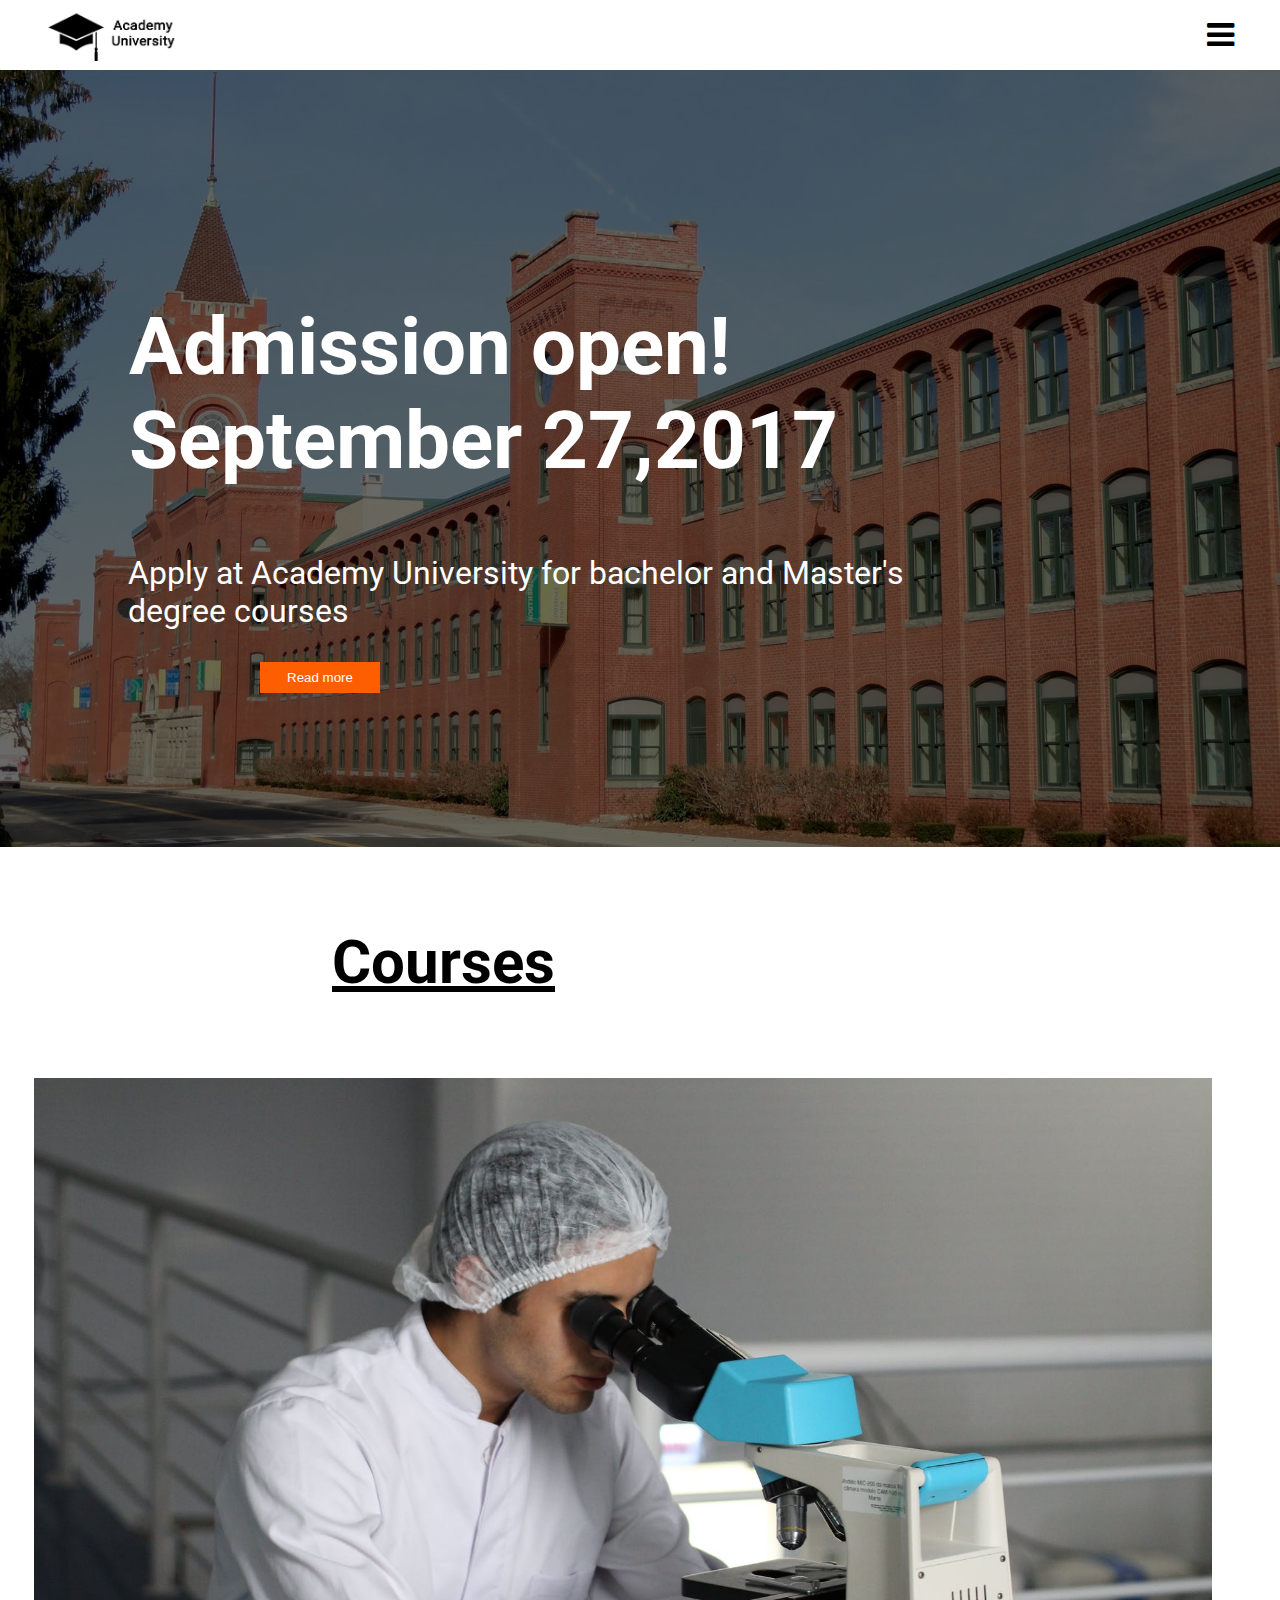
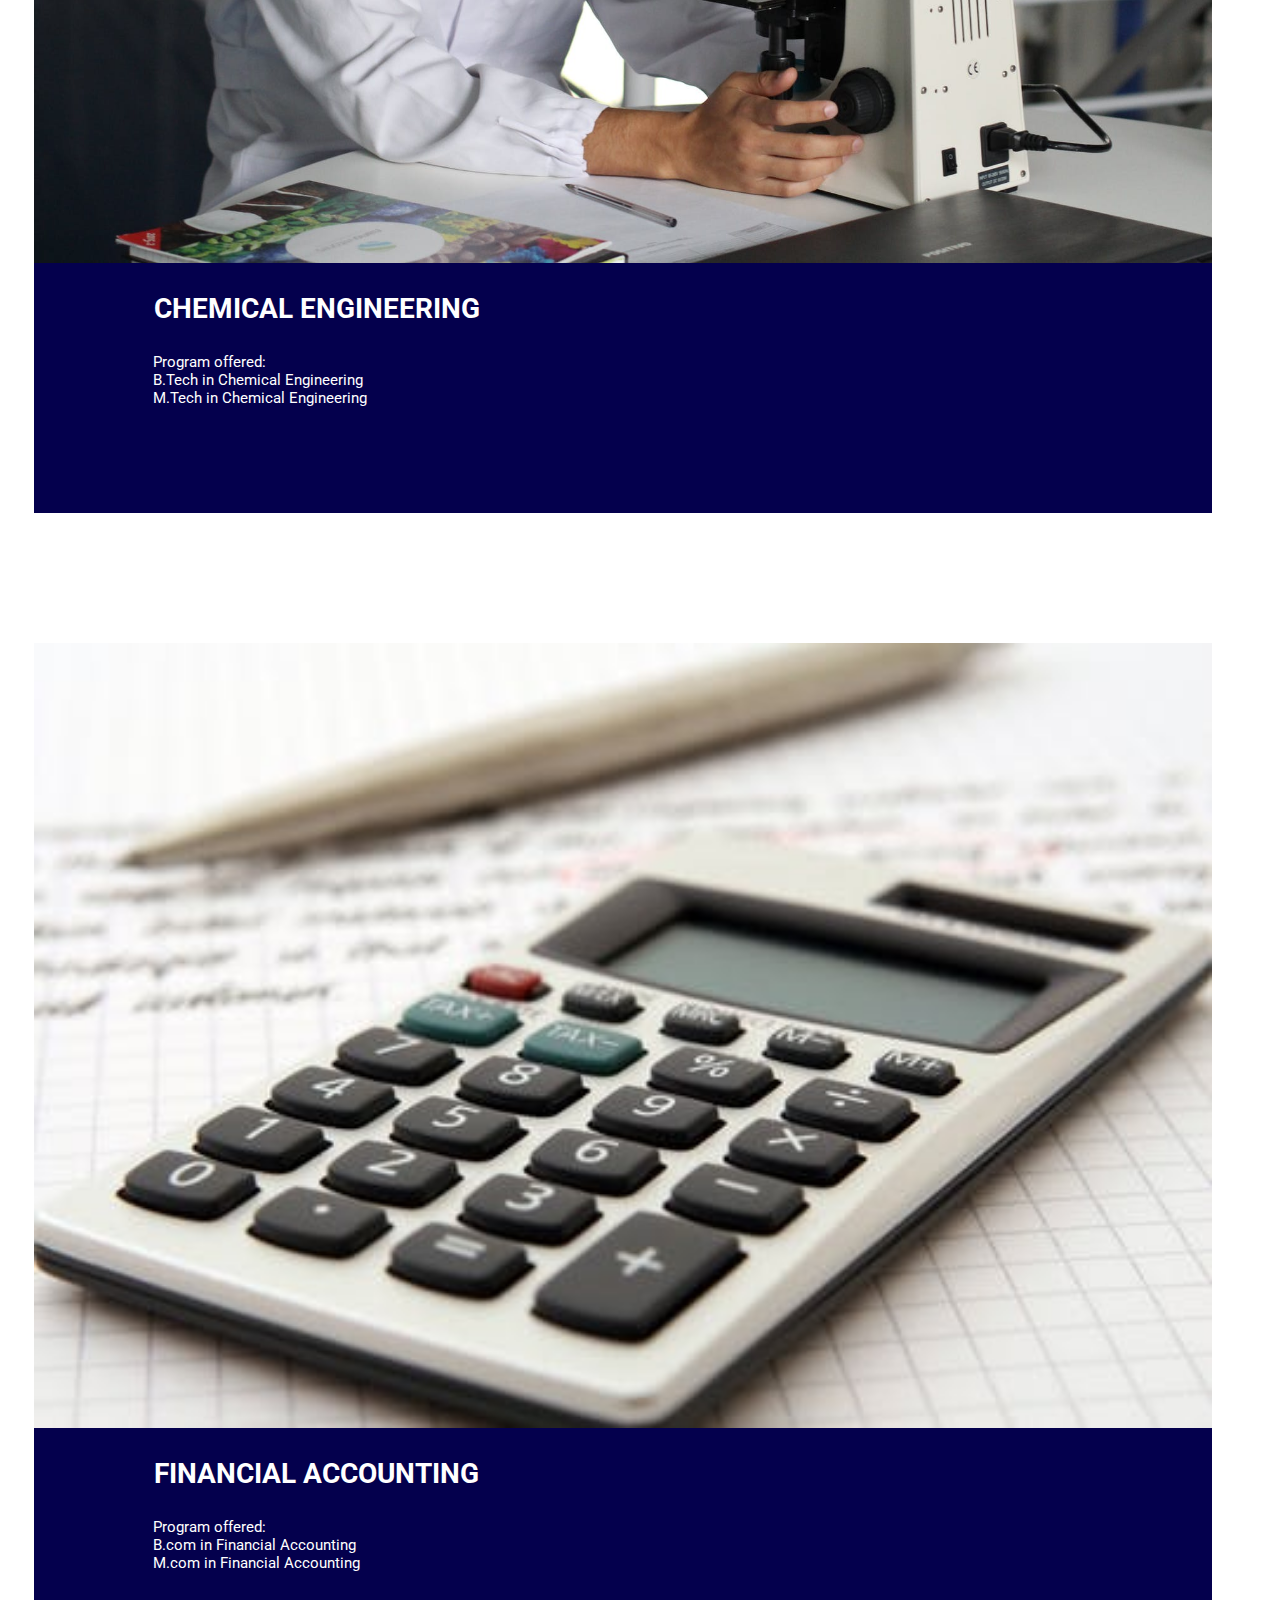
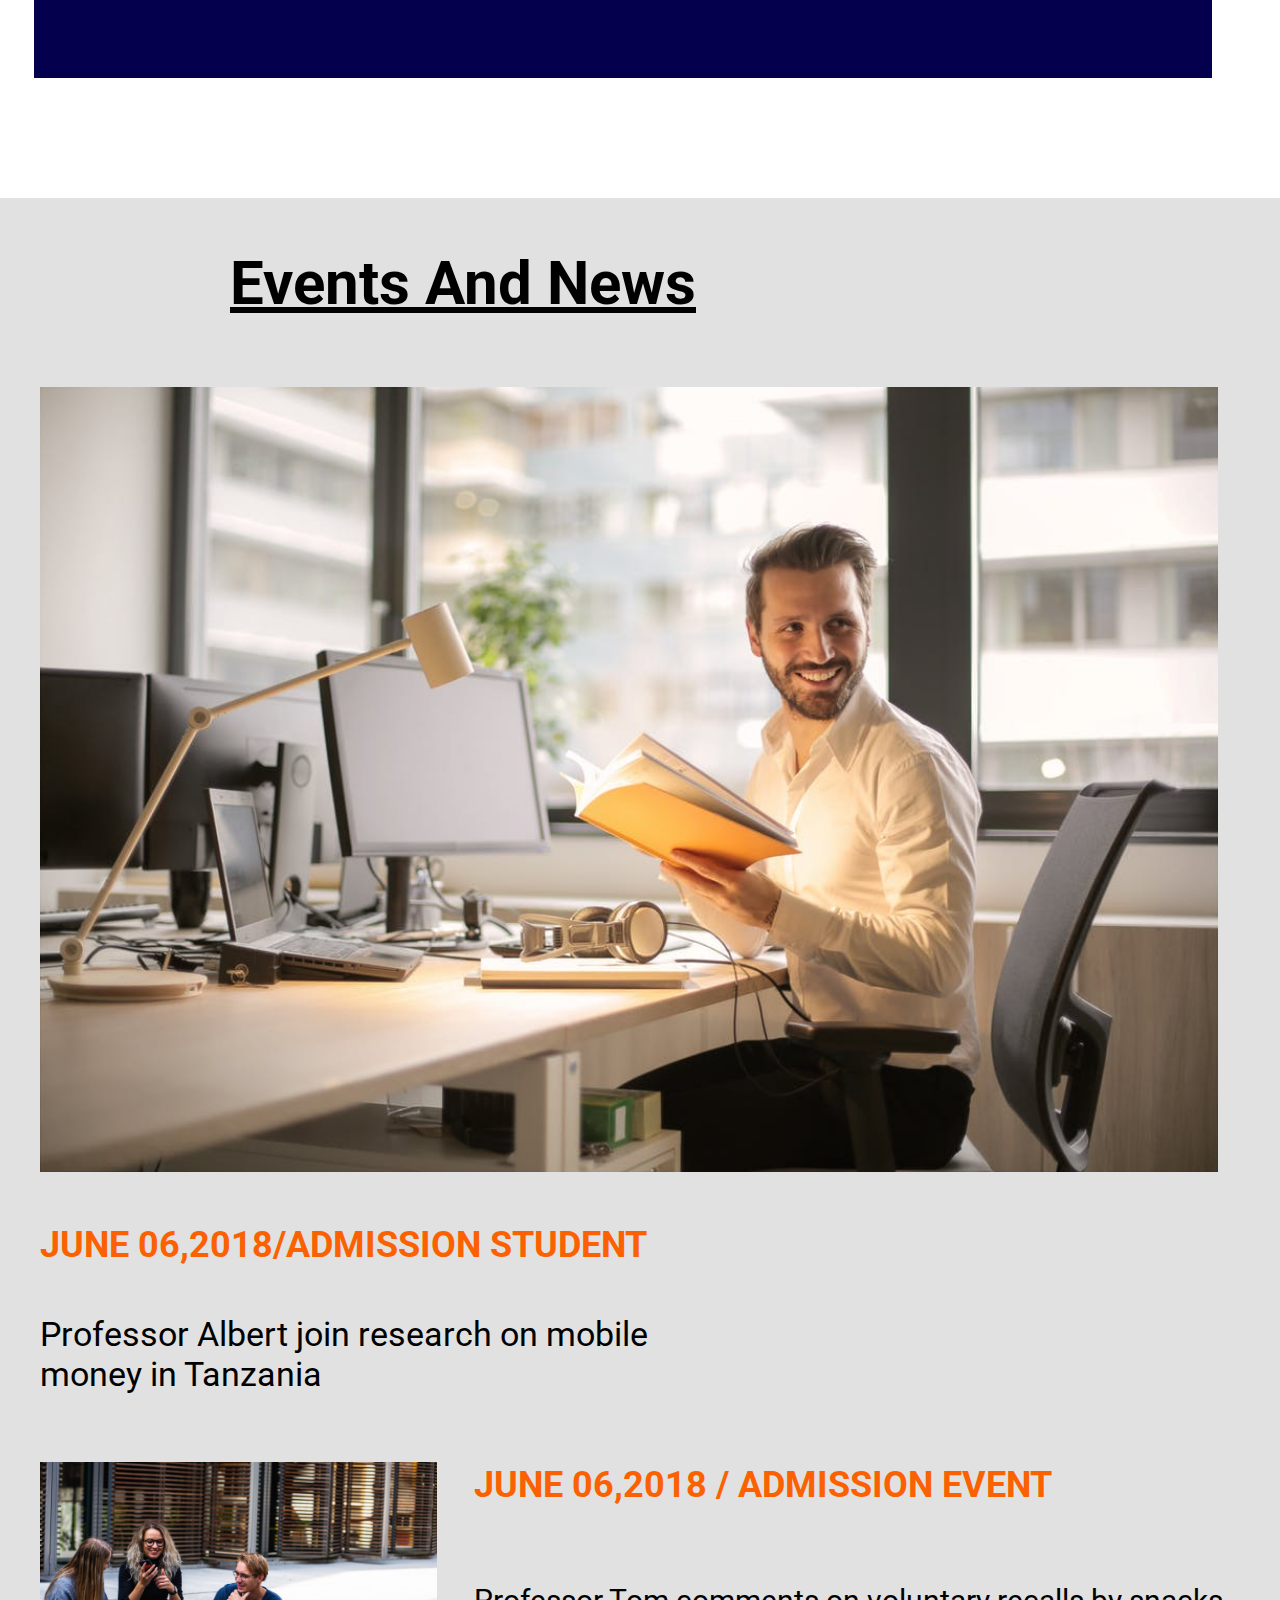
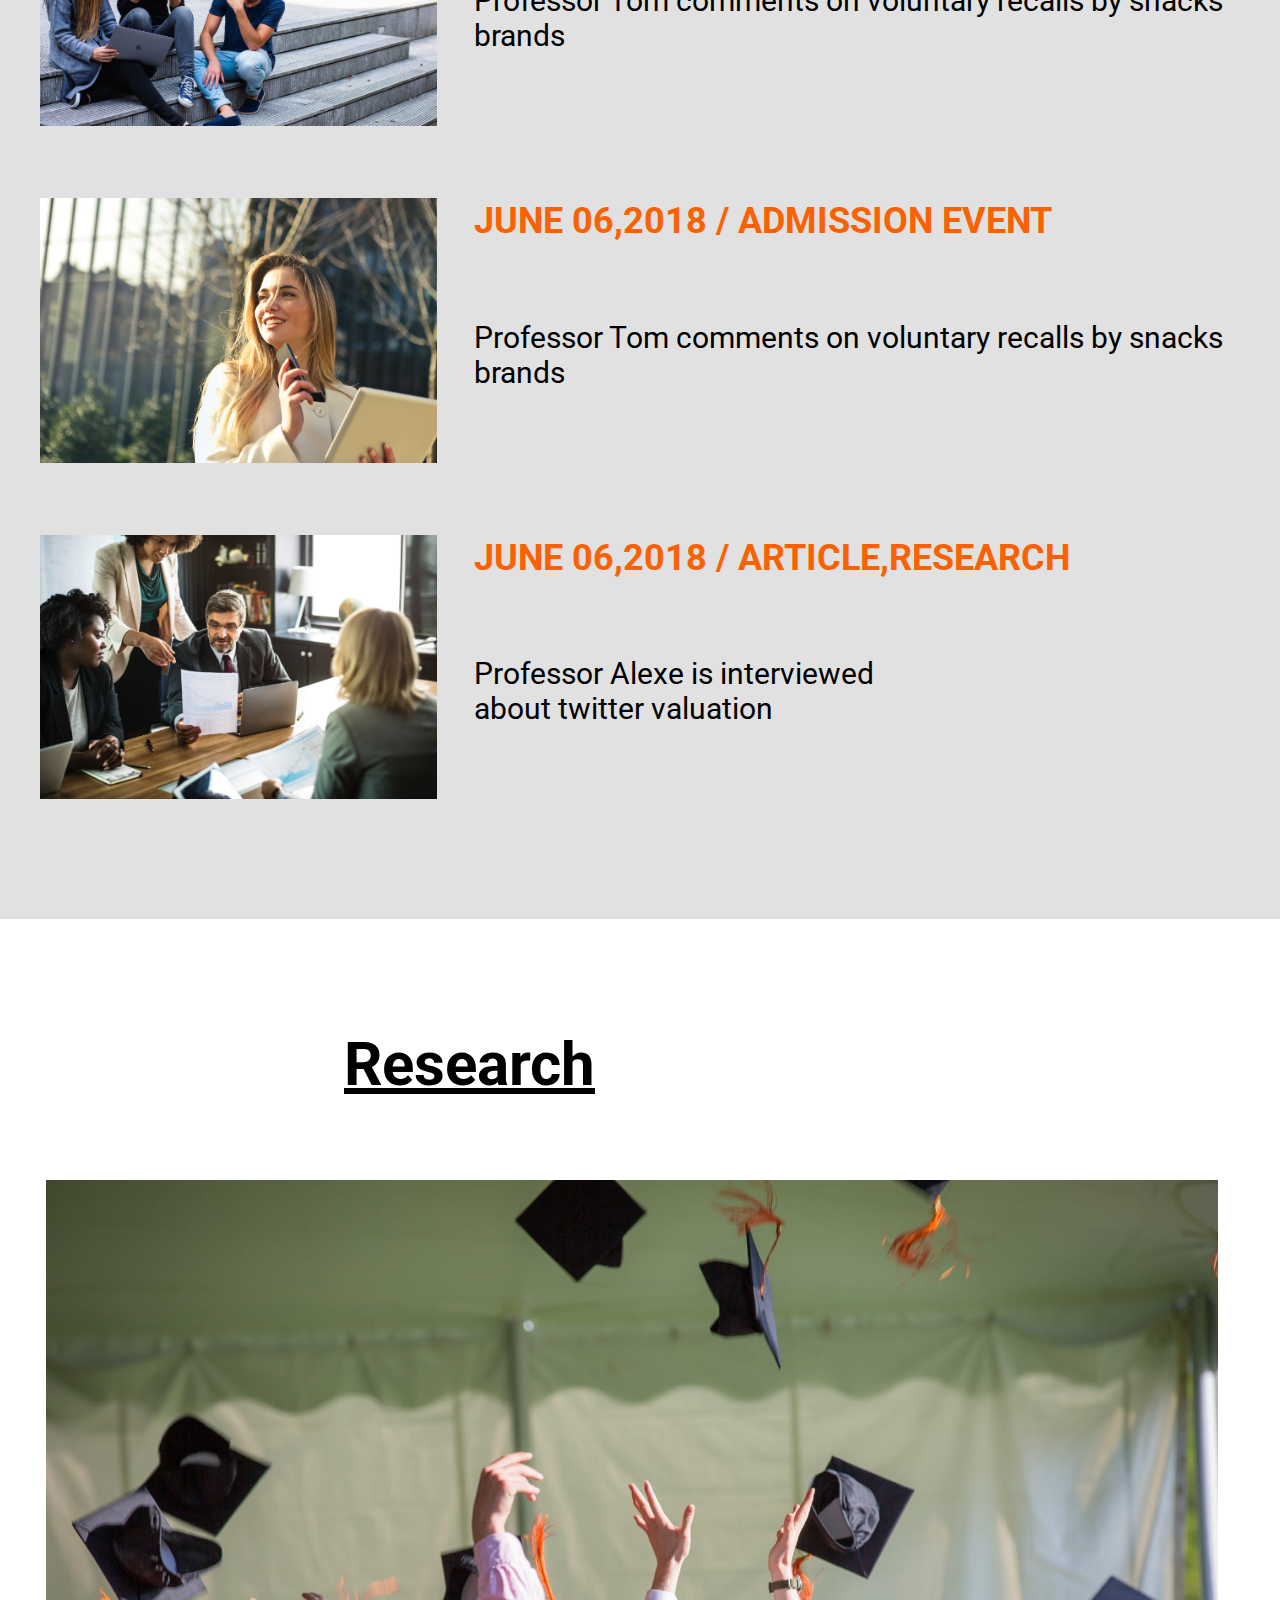
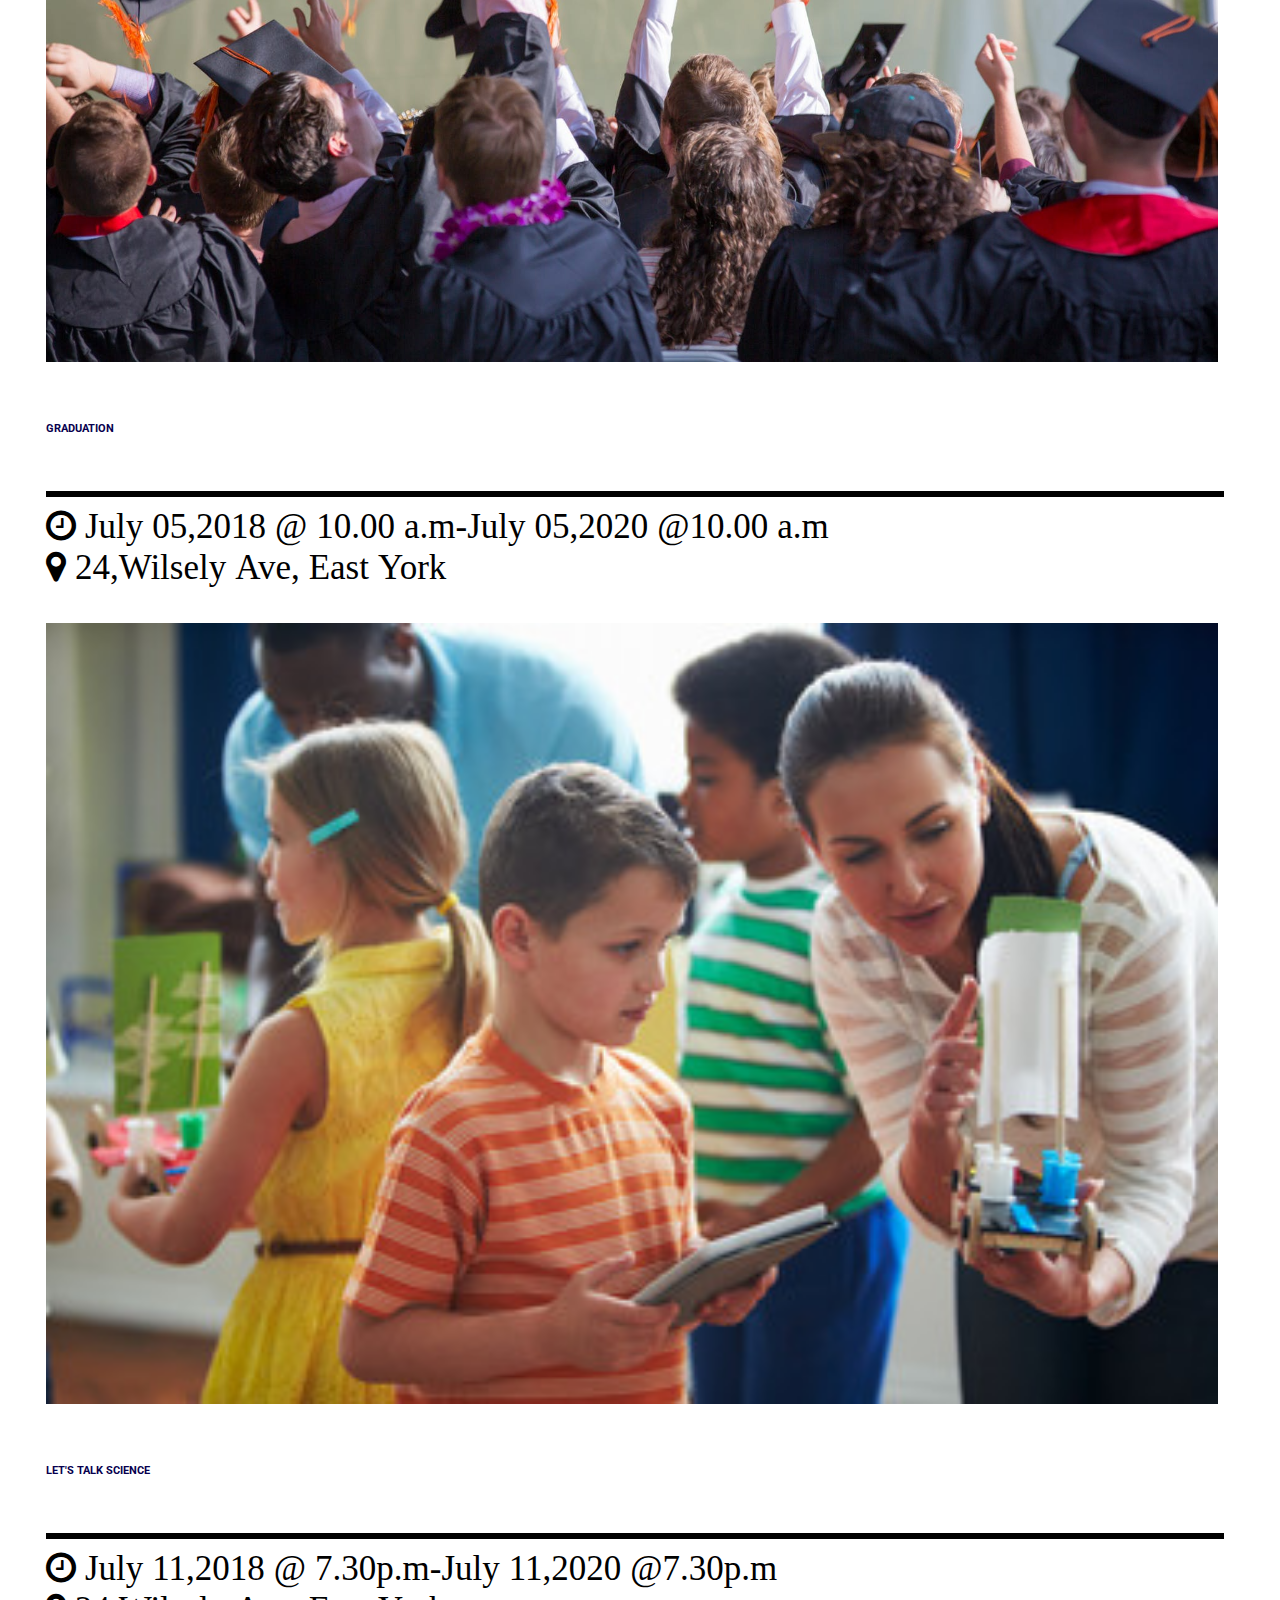
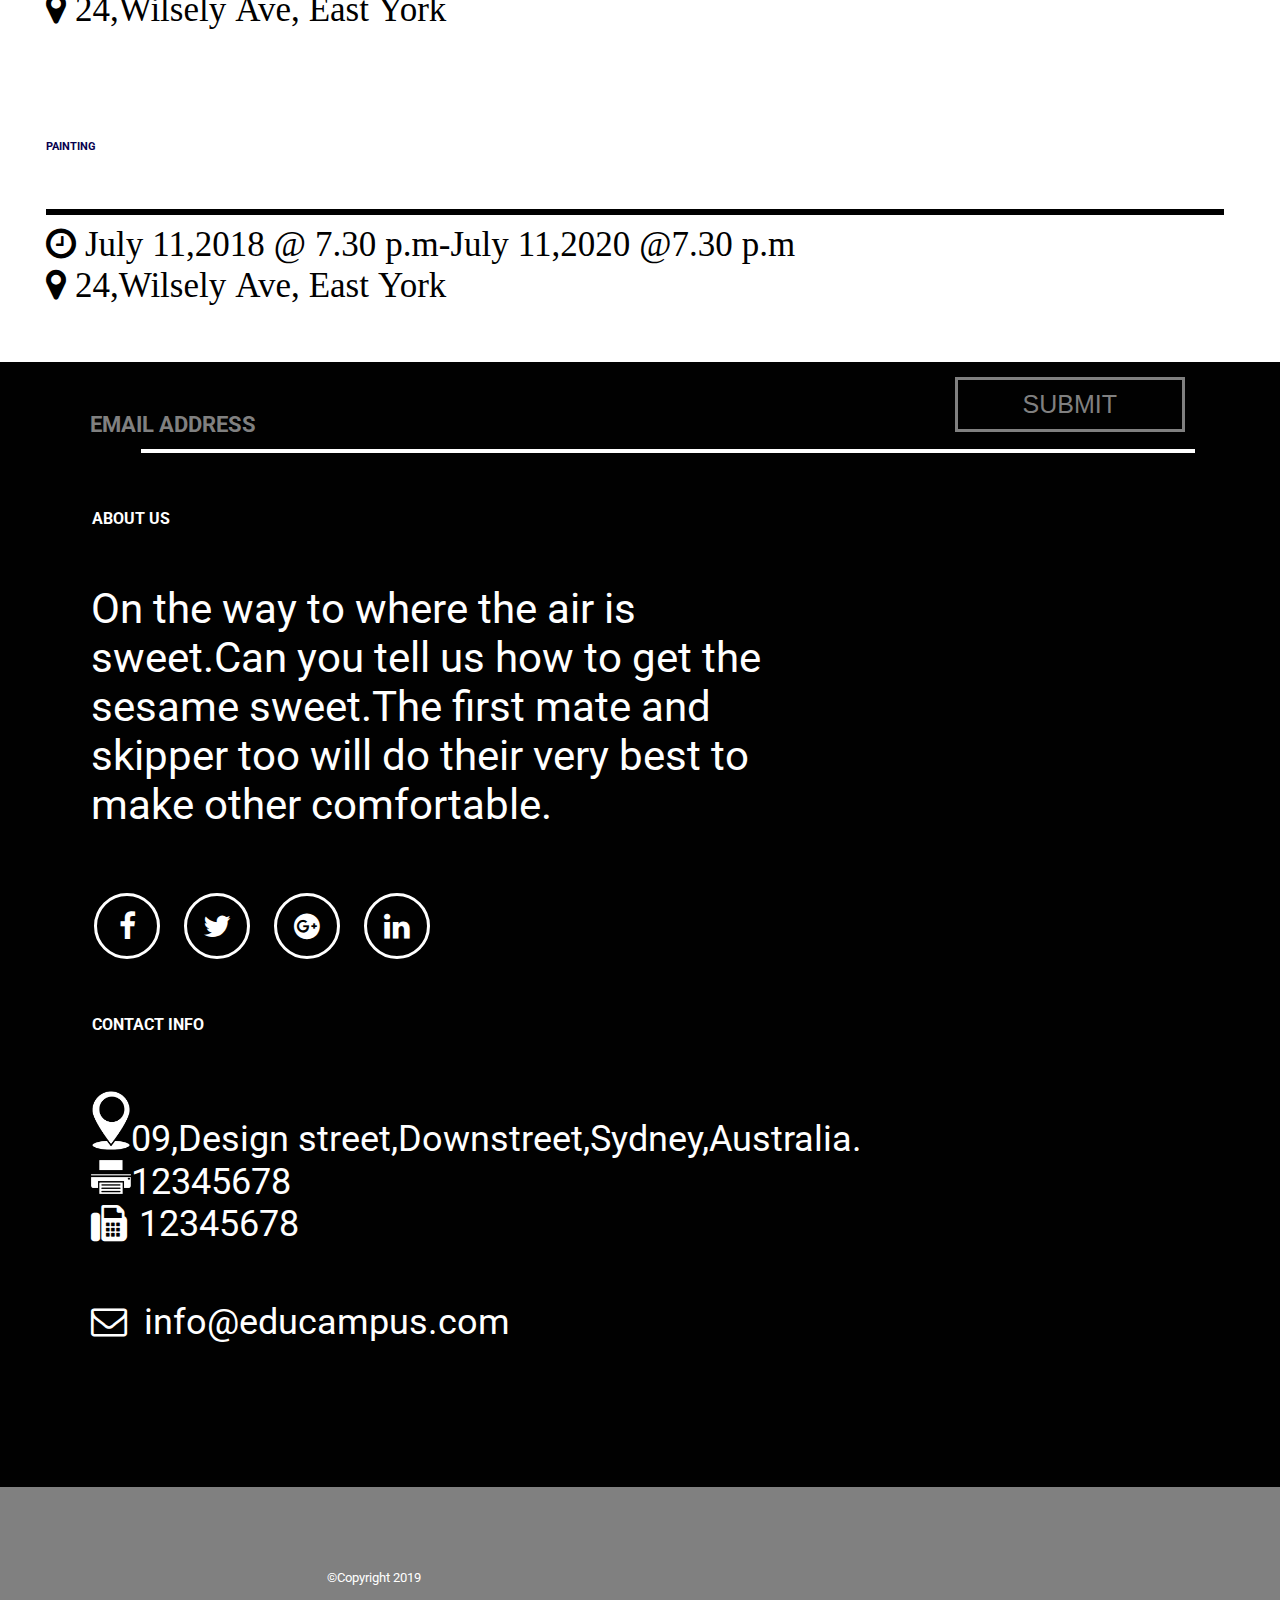
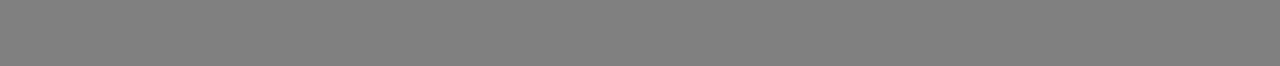
==== Intex.html @ 0e4dba7c "adding fresh project files" ====
<!doctype html>
<html lang="en">
<head>
  <meta charset="utf-8">
  <title>Document</title>
  <link rel="stylesheet" href="css/style.css">
  <link rel="stylesheet" href="https://cdnjs.cloudflare.com/ajax/libs/font-awesome/4.7.0/css/font-awesome.min.css">
  <link href="https://fonts.googleapis.com/css?family=Roboto&display=swap" rel="stylesheet">
</head>
<body>
  <header>
    <div class="container">
      <a href="#" class="logo">
        <img src="logo.jpg" class="image_one">
      </a>
      <button><i class="fa fa-navicon"></i></button>
    </div>
  </header>
  <div class="main-visual">
    <div class="container">
      <h2>Admission open!<br>September 27,2017</h2>
      <p class="para_one">Apply at Academy University for bachelor
        and Master's degree courses</p>
      <a href="#"><button class="button_one">Read more</button></a>
    </div>
  </div>
  <div class="div_courses">
    <h1 class="h1_two"><u>Courses</u></h1>
    <section class="section_one">
      <fig><img src="chemical pic.jpeg" alt="" width="100%"></fig>
      <h3>CHEMICAL ENGINEERING</h3>
      <p class="para_two">Program offered:<br>
        B.Tech in Chemical Engineering<br>
        M.Tech in Chemical Engineering
      </p>
    </section>
    <section class="section_two">
      <fig><img src="financial pic.jpeg" alt="" width="100%"></fig>
      <h3>FINANCIAL ACCOUNTING</h3>
      <p class="para_two">Program offered:<br>
        B.com in Financial Accounting<br>
        M.com in Financial Accounting
      </p>
    </section>
  </div>
  <div class="event and news_wrap">
    <h1 class="h1_three"><U>Events And News</U></h1>
    <ul>
      <li>
      <fig class="fig_one"><img src="event-1.jpeg"alt="" width="95%"></fig>
      <h4>JUNE 06,2018/ADMISSION STUDENT</h4>
      <p class="para_three">Professor Albert join research on mobile<br>
      money in Tanzania</p>
      </li>
      <li>
        <fig><img src="event-2.jpeg"alt="" width="32%"></fig>
        <h5>JUNE 06,2018 / ADMISSION EVENT</h5>
        <p class="para_four">Professor Tom comments on
        voluntary recalls by snacks brands</p>
      </li>
      <li>
        <fig><img src="event-3.jpeg"alt="" width="32%"></fig>
        <h5>JUNE 06,2018 / ADMISSION EVENT</h5>
        <p class="para_four">Professor Tom comments on
        voluntary recalls by snacks brands</p>
      </li>
      <li>
        <fig><img src="event-4.jpeg"alt=""width="32%"></fig>
        <h5>JUNE 06,2018 / ARTICLE,RESEARCH</h5>
        <p class="para_four">Professor Alexe is interviewed<br>
        about twitter valuation</p>
      </li>
    </ul>
  </div>
  <div class="research_wrap">
    <h1 class="h1_two"><u> Research </u></h1>
    <section>
      <fig><img src="res-pic1.jpeg"alt="" width="95%"></fig>
      <h6>GRADUATION</h6>
      <hr>
      <p><i class="fa fa-clock-o" aria-hidden="true">
        July 05,2018 @ 10.00 a.m-July 05,2020
        @10.00 a.m</i><br>
        <i class="fa fa-map-marker" aria-hidden="true">  24,Wilsely Ave, East York</i></p>
    </section>
    <section>
      <fig><img src="res-pic2.jpg"alt="" width="95%"></fig>
      <h6>LET'S TALK SCIENCE</h6>
      <hr>
      <p><i class="fa fa-clock-o" aria-hidden="true">
         July 11,2018 @ 7.30p.m-July 11,2020 @7.30p.m</i><br>
        <i class="fa fa-map-marker" aria-hidden="true">  24,Wilsely Ave, East York</i></p>
    </section>
    <section>
      <fig><img src="res-pic3.jpg."alt="" width="95%"></fig>
      <h6>PAINTING</h6>
      <hr>
      <p><i class="fa fa-clock-o" aria-hidden="true">
      July 11,2018 @ 7.30 p.m-July 11,2020 @7.30 p.m</i><br>
       <i class="fa fa-map-marker" aria-hidden="true">   24,Wilsely Ave, East York</i></p>
    </section>
  </div>
  <div class="contact_wrap">
    <h6 class="h6_two">EMAIL ADDRESS</h6>
    <button class="button_last">SUBMIT</button>
    <hr class="hr_last">
    <h6 class="h6_last">ABOUT US</h6>
    <P CLASS="para_last">On the way to where the air
    is sweet.Can you tell us how
    to get the sesame sweet.The
    first mate and skipper too
    will do their very best to make
    other comfortable.</P>

    <ul class="social-icons">
      <li><a href="#"><i class="fa fa-facebook" aria-hidden="true"></i></a></li>
      <li><a href="#"><i class="fa fa-twitter" aria-hidden="true"></i></a></li>
      <li><a href="#"><i class="fa fa-google-plus-official" aria-hidden="true"></i></a></li>
      <li><a href="#"><i class="fa fa-linkedin" aria-hidden="true"></i></a></li>
    </ul>

    <h6 class="h6_last">CONTACT INFO</h6>
    <p class="para_last_one">
    <fig class="fig_one">
    <img src="icon.png"alt="" width=4% ></fig>09,Design street,Downstreet,Sydney,Australia.<br>
    <fig class="fig_one"><img src="fax.png"alt="" width=4% ></fig></i>12345678<br>
      <i class="fa fa-fax" aria-hidden="true"></i></i>12345678<br>
      <i class="fa fa-envelope-o" aria-hidden="true"></i>info@educampus.com
    </p>
  </div>
  <footer>
    <small>&copy;Copyright 2019</small>
  </footer>
</body>
</html>
---- css/style.css ----
/**************/
/* common */
/**************/
body {
  margin:0;
  font-family: 'Roboto', sans-serif;
}
.container {
  max-width:1200px;
  padding:0 20px;
  /* background:yellow; */
  margin:0 auto;
}



/**************/
/* header */
/**************/
header {
  /* background: lightgrey; */
}
header .container {
  display:flex;
  justify-content: space-between;
  align-items: center;
  height:70px;;
}
header .logo img {
  width: 150px;
}

button {
    background-color: white;
    border: none;
}

i.fa.fa-navicon {
    font-size: 32px;
}

/**************/
/* main-visual */
/**************/
.main-visual {
    background-image: url(../main-pic-1.jpeg);
    padding: 100px 0;
    color: white;
    text-align: center;
    background-position: center;
    background-color: #00000096;
    background-blend-mode: overlay;
    background-size: cover;
}
h2 {
    margin-left: 89px;
    text-align: left;
    font-size: 80px;
    margin-top: 130px;
}


.para_one {
    text-align: left;
    margin-left: 88px;
    font-size: 32px;
    width: 66%;
}



button.button_one {
    background: #fd5e00;
    border: none;
    color: white;
    height: 31px;
    width: 120px;
    margin-right: 640px;
    margin-bottom: 54px;
}
/**************/
/* Courses */
/**************/

.div_courses {
    width: 92%;
    margin-left: 34px;
}

section.section_one {
    color: white;
    background-color: #04004d;
}

h3 { margin-left: 120px;
    font-size: 28px;
    margin-top: 25px;
}

p.para_two {
    font-size:  15px;
    margin-left: 119px;
    padding-bottom: 106px;
}

h1.h1_two {
  margin-left: 298px;
  margin-top: 80px;
  margin-bottom: 80px;
  font-size: 60px;
}

section.section_two {
    color: white;
    background-color: #04004d;
    margin-top: 130px;
}
/**************/
/* events and news */
/**************/

.event.and.news_wrap {
    background-color: #e1e1e1;
    margin-top: 120px;
    padding-bottom: 100px;
}


h1.h1_three {
    font-size: 60px;
    margin-left: 230px;
    padding-top: 50px;
}

li {
    list-style: none;
    margin-top: 68px
}

h4 {
    color: #fb6100;
    font-size: 36px;
    width: 65%;
}


p.para_three {
    font-size: 34px;
    width: 65%;
}

h5 {
    color: #fb6100;
    float: right;
    font-size: 36px;
    width: 65%;
    margin-top: 2px;
}

p.para_four {
    font-size:  30px;
    width: 65%;
    float: right;
    margin-top: -147px;
    text-align: left;
}

/**************/
/* research*/
/**************/
.research_wrap {
    margin-top:110px;
    margin-left: 46px;
}

h6 {
    color: #07004e;
    margin-bottom: 56px;
    margin-top: 56px;
}

hr {
    width: 95%;
    margin-right: 65px;
    border: 3px solid black;
}

p {
    font-size: 35px;
    margin-top: 9px;
}

/**************/
/* contact*/
/**************/

.contact_wrap {
    background-color: #010101;
    color: white;
    padding-bottom: 108px;
}

h6.h6_two {
    color: grey;
    margin-left: 90px;
    padding-top: 50px;
    margin-bottom: 12px;
    font-size: 22px;

}

button.button_last {
    float: right;
    margin-top: -72px;
    margin-right: 95px;
    font-size: 25px;
    width: 18%;
    padding: 10px;
    background-color: #010101;
    border: 3px solid grey;
    color: grey;
    margin-bottom: 12px;
}

hr.hr_last {
    border: 2px solid white;
    width: 82%;
    margin-right: 85px;

}

h6.h6_last {
    color: white;
    margin-left: 92px;
    font-size: 16px;
}

p.para_last {
    width: 58%;
    font-size: 42px;
    text-align: start;
    margin-left: 91px;
  }

p.para_last_one {
    width: 79%;
    font-size: 36px;
    text-align: start;
    margin-left: 91px;
}

.fig.fig_one {
    margin-right: 17px;
}

.fig.fig_one  {
    margin-right: 17px;
    margin-bottom: 60px;
}


i.fa.fa-fax {
    margin-right: 12px;
    margin-bottom: 60px;
}

i.fa.fa-envelope-o {
    margin-right: 17px;
}
.social-icons {
  padding: 0;
  margin: 0;
}
.social-icons li {
  display: inline-block;
  margin-right: 20px;
  margin-top: 22px
}
.social-icons li a {
  color: white;
  width: 60px;
  height: 60px;
  border-radius: 50%;
  border: 3px solid white;
  display: flex;
  align-items: center;
  justify-content: center;
  font-size: 13px;
  text-decoration: none;
}

ul.social-icons {
    margin-left: 94px;
}

i.fa.fa-facebook {
    font-size: 30px
}

i.fa.fa-twitter {
    font-size: 30px;
}

i.fa.fa-google-plus-official {
    font-size: 30px;
}

i.fa.fa-linkedin {
    font-size: 30px;
}

/**************/
/* footer*/
/**************/
footer {
    background-color: grey;
    padding: 80px;
}

small {
    color: white;
    margin-left: 247px;
}
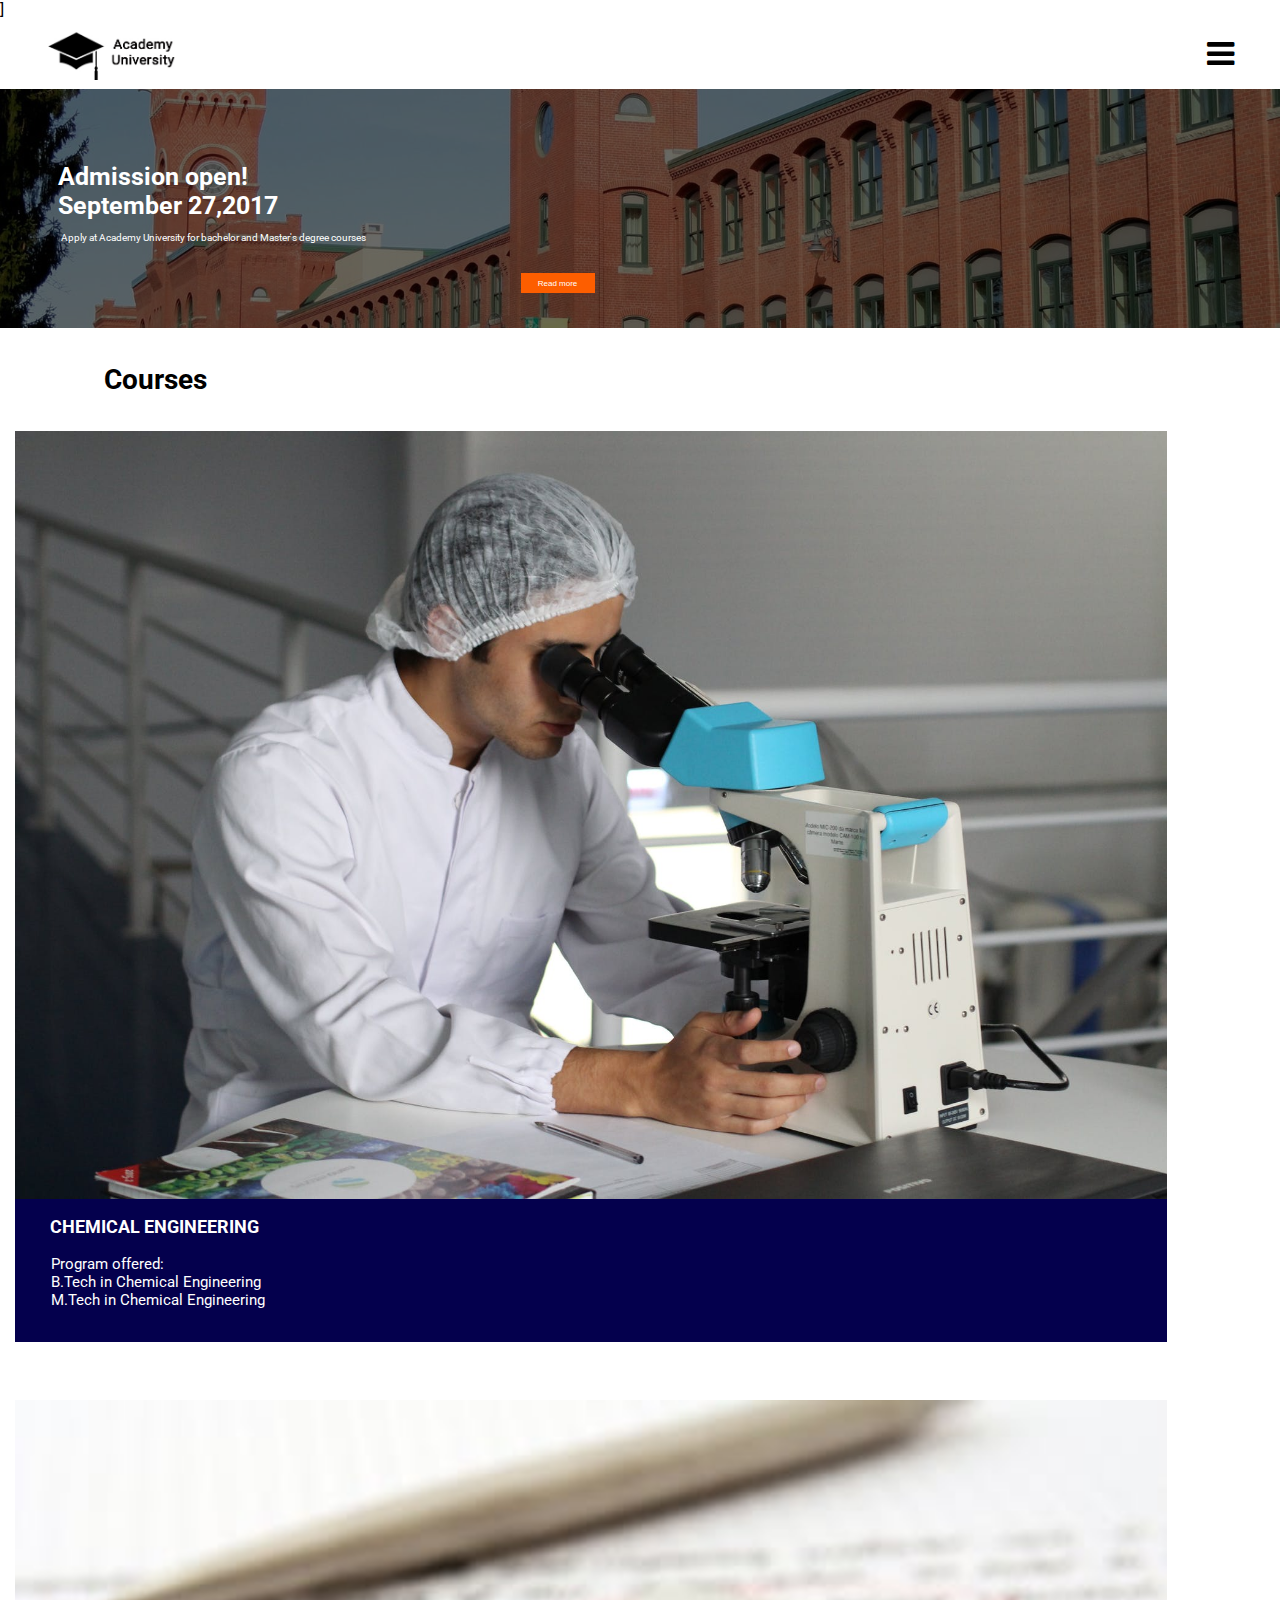
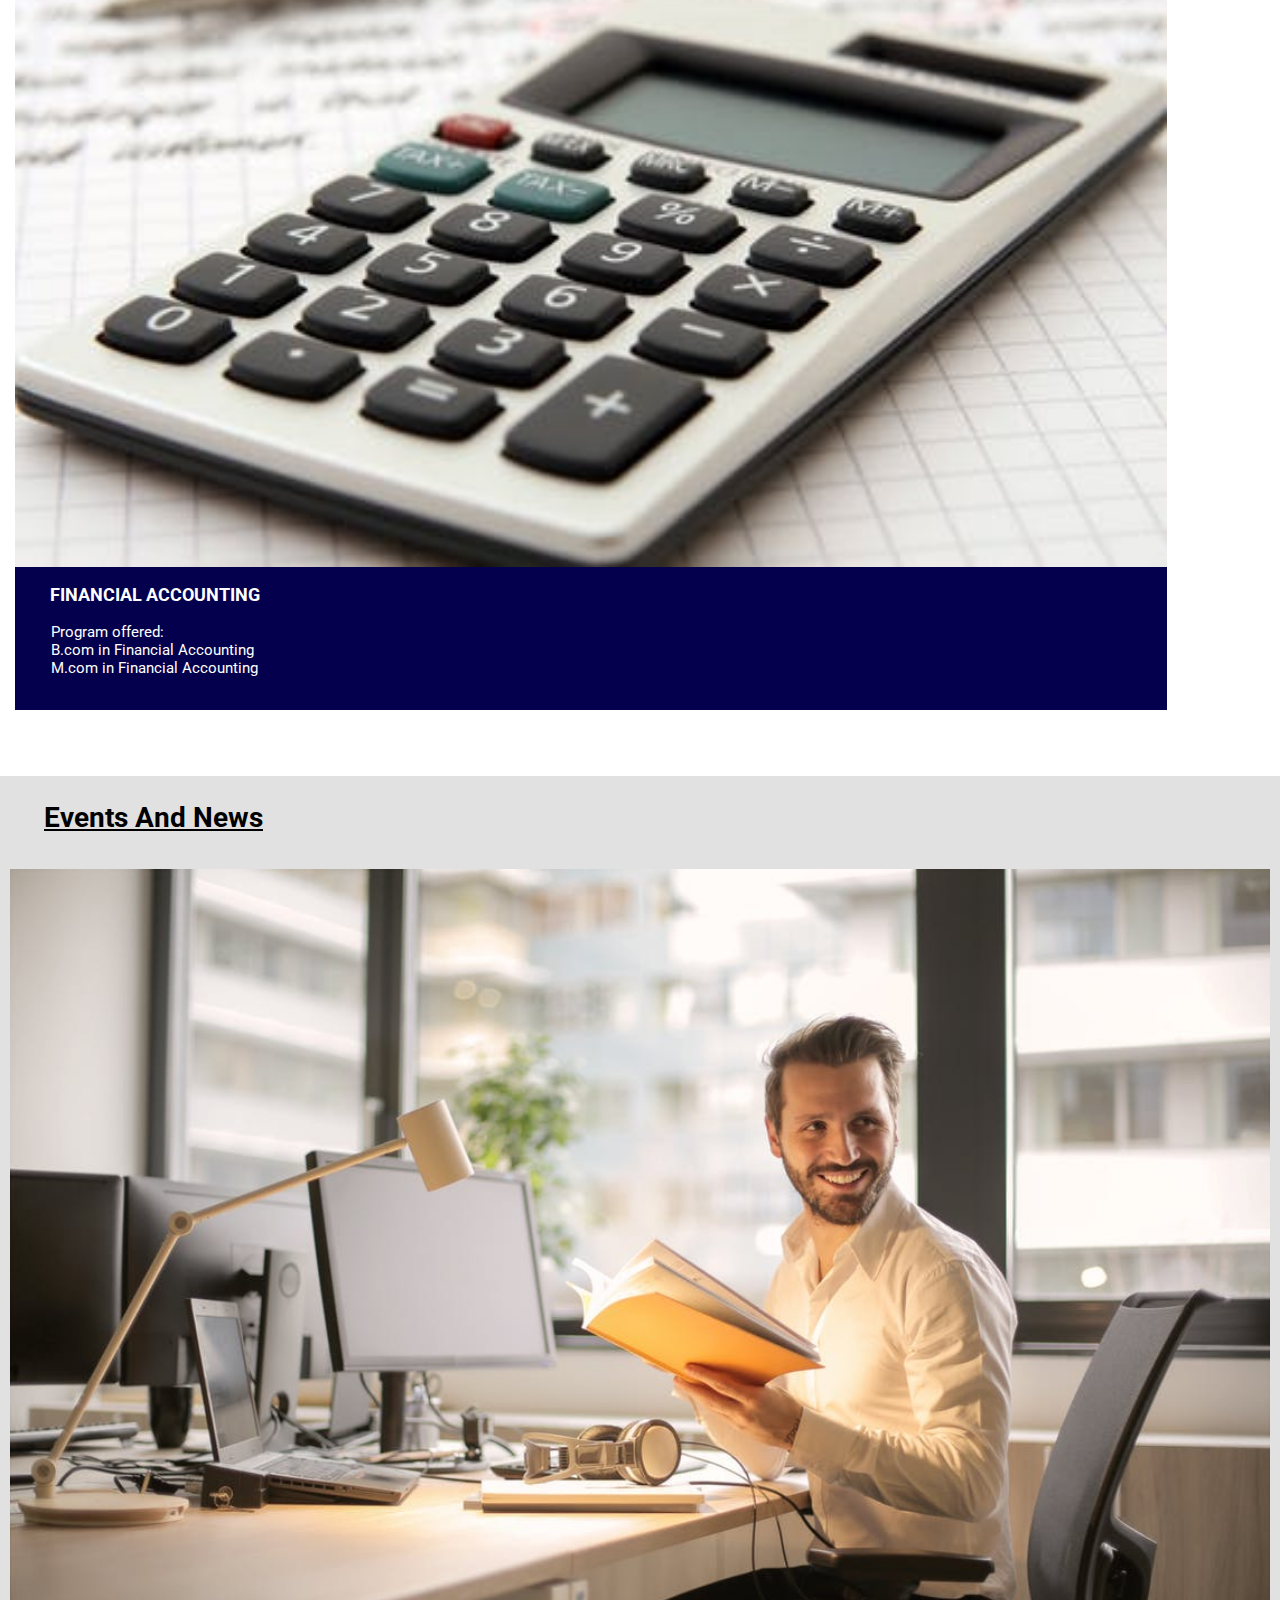
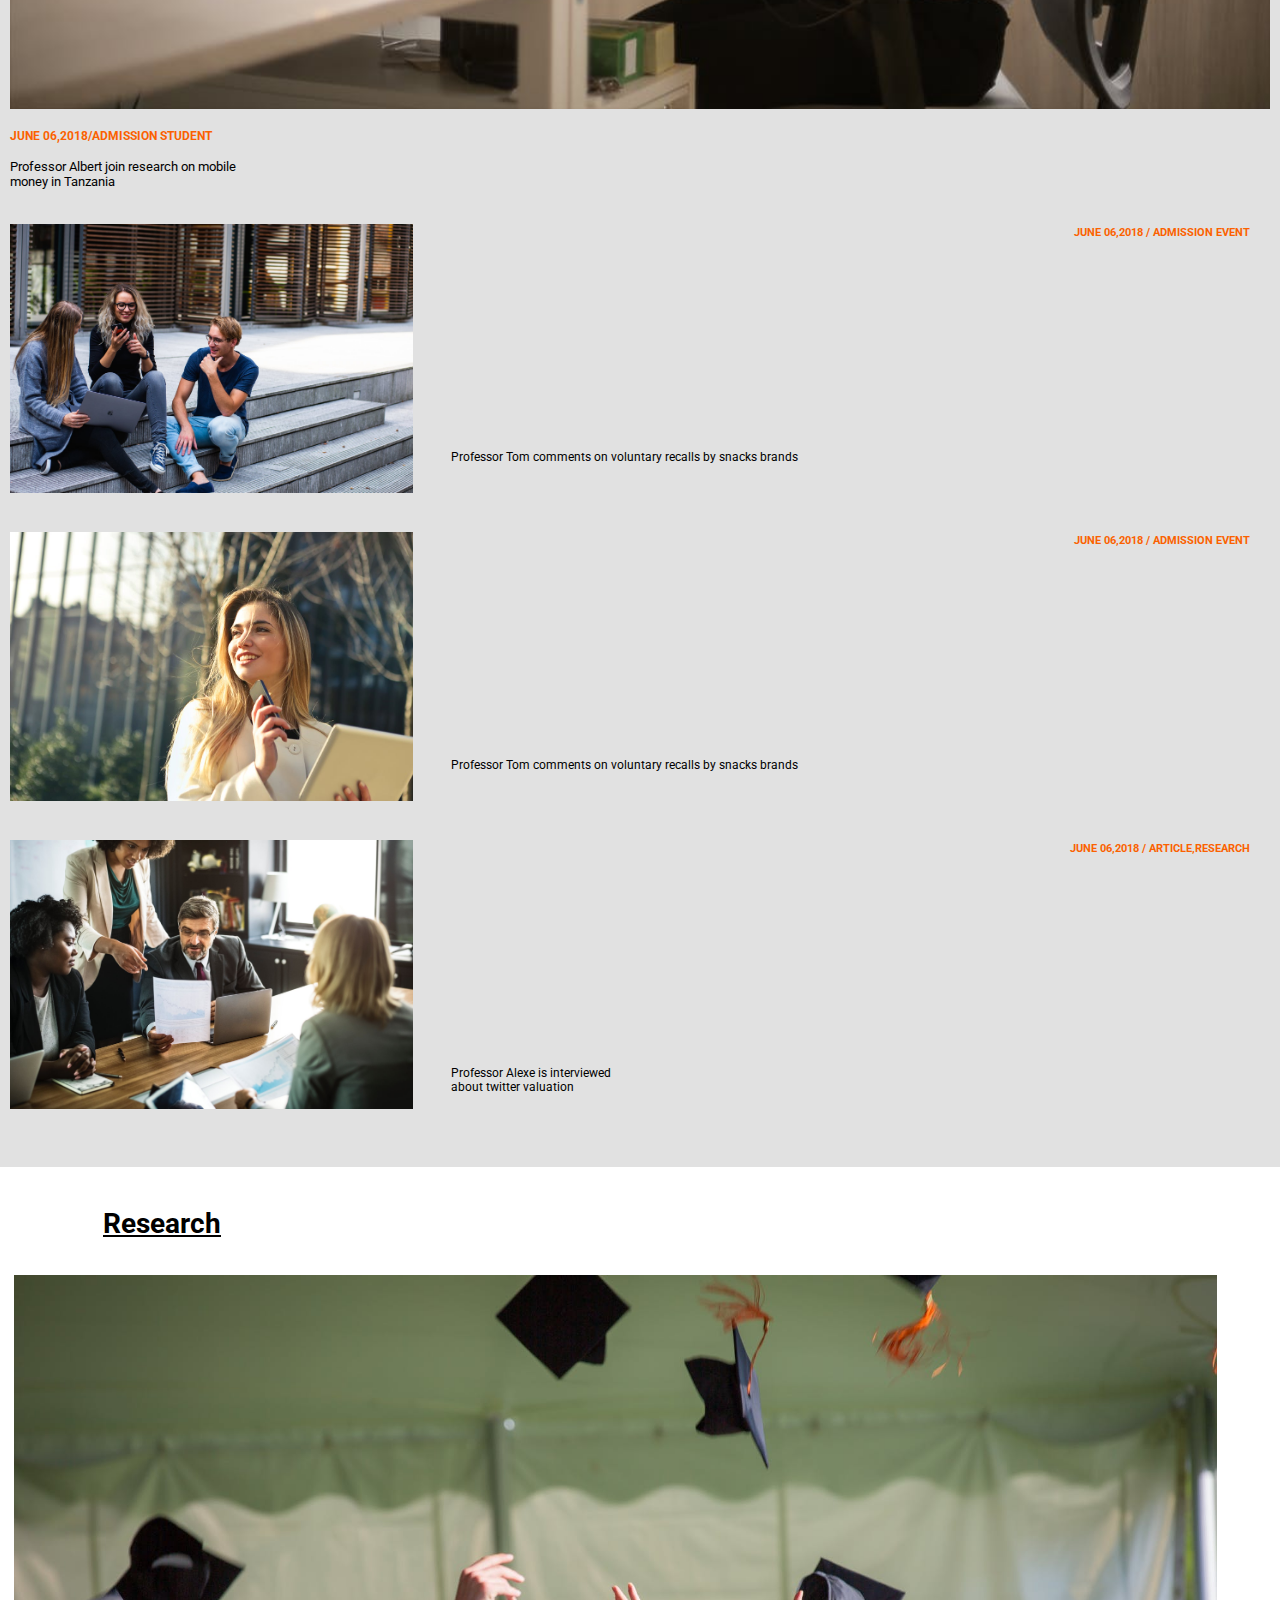
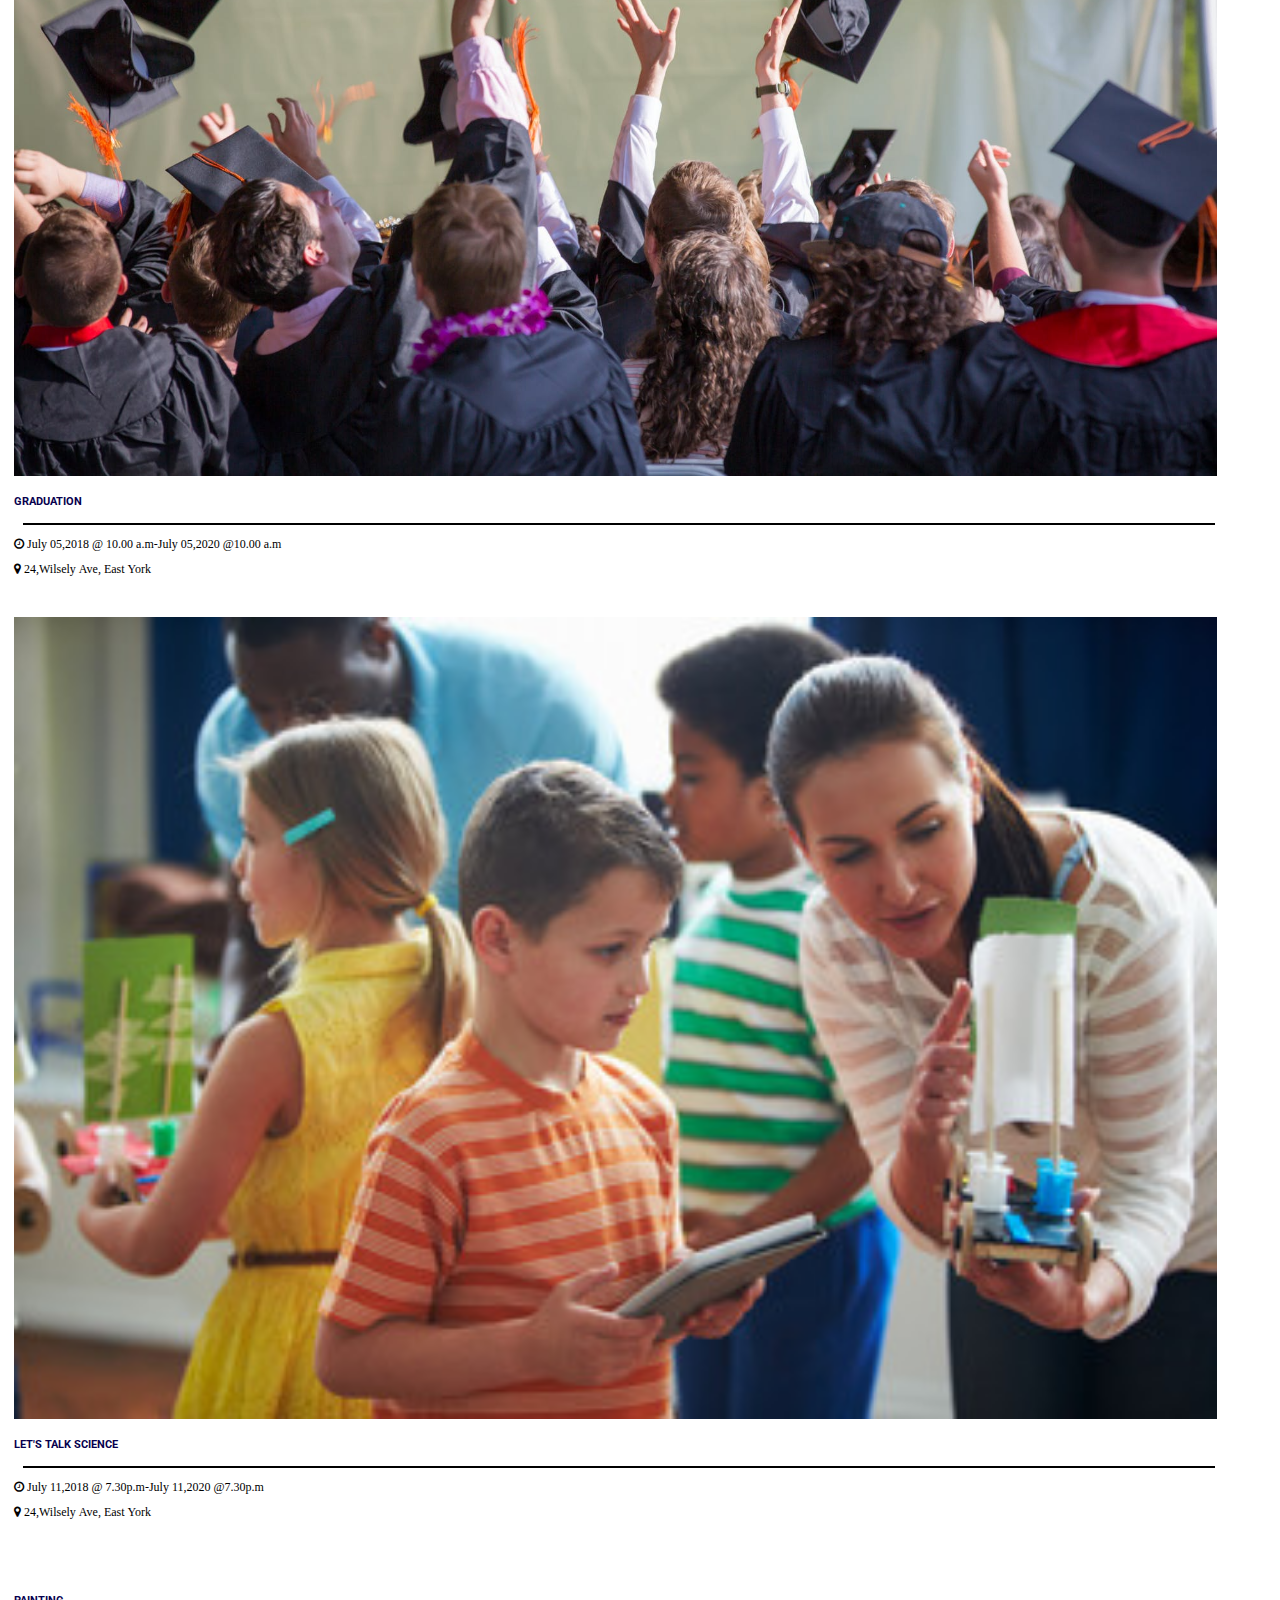
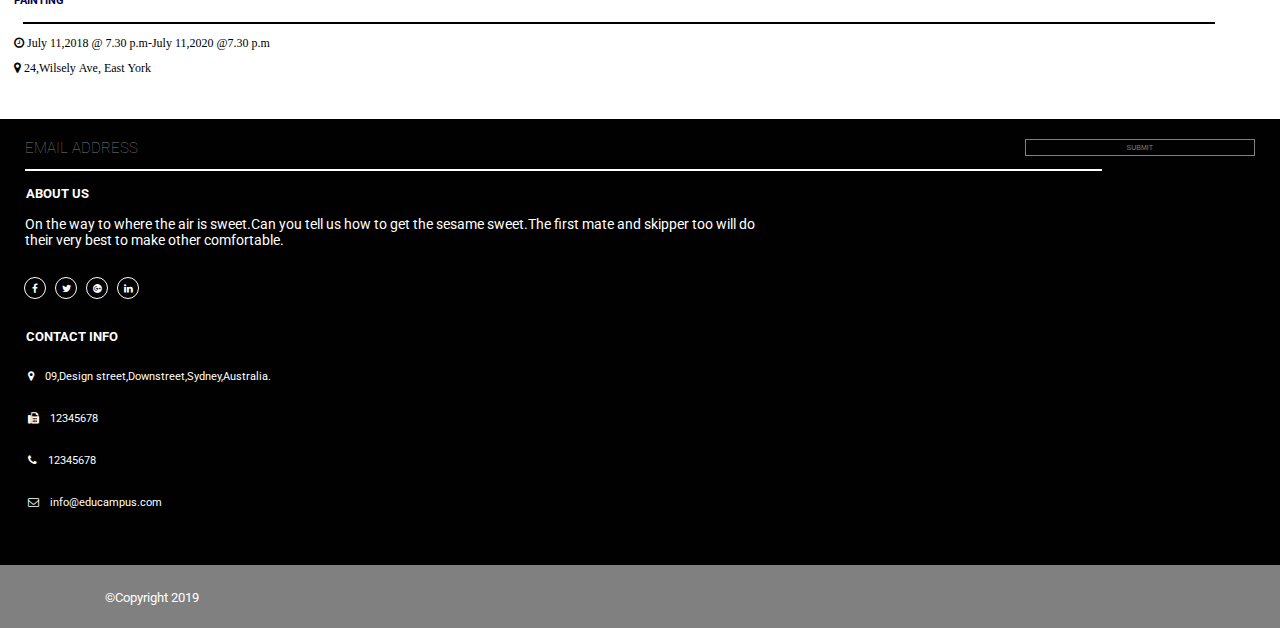
==== commit 02d821f9: "changes of html and css" ====
--- a/Intex.html
+++ b/Intex.html
@@ -2,10 +2,15 @@
 <html lang="en">
 <head>
   <meta charset="utf-8">
+  <meta name="viewport" content="width=device-width, minimum-scale=1, initial-scale=1">
   <title>Document</title>
-  <link rel="stylesheet" href="css/style.css">
+  <link rel="stylesheet" href="css/style.css">]
+
+
+
   <link rel="stylesheet" href="https://cdnjs.cloudflare.com/ajax/libs/font-awesome/4.7.0/css/font-awesome.min.css">
   <link href="https://fonts.googleapis.com/css?family=Roboto&display=swap" rel="stylesheet">
+
 </head>
 <body>
   <header>
@@ -25,7 +30,7 @@
     </div>
   </div>
   <div class="div_courses">
-    <h1 class="h1_two"><u>Courses</u></h1>
+    <h1 class="h1_two">Courses</h1>
     <section class="section_one">
       <fig><img src="chemical pic.jpeg" alt="" width="100%"></fig>
       <h3>CHEMICAL ENGINEERING</h3>
@@ -44,33 +49,33 @@
     </section>
   </div>
   <div class="event and news_wrap">
-    <h1 class="h1_three"><U>Events And News</U></h1>
-    <ul>
-      <li>
-      <fig class="fig_one"><img src="event-1.jpeg"alt="" width="95%"></fig>
-      <h4>JUNE 06,2018/ADMISSION STUDENT</h4>
-      <p class="para_three">Professor Albert join research on mobile<br>
-      money in Tanzania</p>
-      </li>
-      <li>
-        <fig><img src="event-2.jpeg"alt="" width="32%"></fig>
-        <h5>JUNE 06,2018 / ADMISSION EVENT</h5>
-        <p class="para_four">Professor Tom comments on
-        voluntary recalls by snacks brands</p>
-      </li>
-      <li>
-        <fig><img src="event-3.jpeg"alt="" width="32%"></fig>
-        <h5>JUNE 06,2018 / ADMISSION EVENT</h5>
-        <p class="para_four">Professor Tom comments on
-        voluntary recalls by snacks brands</p>
-      </li>
-      <li>
-        <fig><img src="event-4.jpeg"alt=""width="32%"></fig>
-        <h5>JUNE 06,2018 / ARTICLE,RESEARCH</h5>
-        <p class="para_four">Professor Alexe is interviewed<br>
-        about twitter valuation</p>
-      </li>
-    </ul>
+      <h1 class="h1_three"><U>Events And News</U></h1>
+      <ul>
+        <li>
+          <fig class="fig_one"><img src="event-1.jpeg"alt="" width="100%"></fig>
+          <h4>JUNE 06,2018/ADMISSION STUDENT</h4>
+          <p class="para_three">Professor Albert join research on mobile<br>
+              money in Tanzania</p>
+        </li>
+        <li>
+          <fig><img src="event-2.jpeg"alt="" width="32%"></fig>
+          <h5>JUNE 06,2018 / ADMISSION EVENT</h5>
+          <p class="para_four">Professor Tom comments on
+          voluntary recalls by snacks brands</p>
+        </li>
+        <li>
+          <fig><img src="event-3.jpeg"alt="" width="32%"></fig>
+          <h5>JUNE 06,2018 / ADMISSION EVENT</h5>
+          <p class="para_four">Professor Tom comments on
+          voluntary recalls by snacks brands</p>
+        </li>
+        <li>
+          <fig><img src="event-4.jpeg"alt=""width="32%"></fig>
+          <h5>JUNE 06,2018 / ARTICLE,RESEARCH</h5>
+          <p class="para_four">Professor Alexe is interviewed<br>
+          about twitter valuation</p>
+        </li>
+      </ul>
   </div>
   <div class="research_wrap">
     <h1 class="h1_two"><u> Research </u></h1>
@@ -106,11 +111,11 @@
     <hr class="hr_last">
     <h6 class="h6_last">ABOUT US</h6>
     <P CLASS="para_last">On the way to where the air
-    is sweet.Can you tell us how
-    to get the sesame sweet.The
-    first mate and skipper too
-    will do their very best to make
-    other comfortable.</P>
+      is sweet.Can you tell us how
+      to get the sesame sweet.The
+      first mate and skipper too
+      will do their very best to make
+      other comfortable.</P>
 
     <ul class="social-icons">
       <li><a href="#"><i class="fa fa-facebook" aria-hidden="true"></i></a></li>
@@ -119,13 +124,12 @@
       <li><a href="#"><i class="fa fa-linkedin" aria-hidden="true"></i></a></li>
     </ul>
 
-    <h6 class="h6_last">CONTACT INFO</h6>
+    <h6 class="h6_last"> CONTACT INFO</h6>
     <p class="para_last_one">
-    <fig class="fig_one">
-    <img src="icon.png"alt="" width=4% ></fig>09,Design street,Downstreet,Sydney,Australia.<br>
-    <fig class="fig_one"><img src="fax.png"alt="" width=4% ></fig></i>12345678<br>
-      <i class="fa fa-fax" aria-hidden="true"></i></i>12345678<br>
-      <i class="fa fa-envelope-o" aria-hidden="true"></i>info@educampus.com
+        <i class="fa fa-map-marker" aria-hidden="true"></i>09,Design     street,Downstreet,Sydney,Australia.<br>
+        <i class="fa fa-fax" aria-hidden="true"></i>12345678<br>
+        <i class="fa fa-phone" aria-hidden="true"></i></i>12345678<br>
+        <i class="fa fa-envelope-o" aria-hidden="true"></i>info@educampus.com
     </p>
   </div>
   <footer>
--- a/css/style.css
+++ b/css/style.css
@@ -8,7 +8,6 @@
 .container {
   max-width:1200px;
   padding:0 20px;
-  /* background:yellow; */
   margin:0 auto;
 }
 
@@ -17,9 +16,6 @@
 /**************/
 /* header */
 /**************/
-header {
-  /* background: lightgrey; */
-}
 header .container {
   display:flex;
   justify-content: space-between;
@@ -44,47 +40,51 @@
 /**************/
 .main-visual {
     background-image: url(../main-pic-1.jpeg);
-    padding: 100px 0;
+    padding: 20px 0;
     color: white;
     text-align: center;
     background-position: center;
     background-color: #00000096;
     background-blend-mode: overlay;
     background-size: cover;
-}
+    width: 100%;
+}
+
 h2 {
-    margin-left: 89px;
+    margin-left: 18px;
     text-align: left;
-    font-size: 80px;
-    margin-top: 130px;
-}
-
+    font-size: 25px;
+    margin-top: 53px;
+    margin-bottom: 6px;
+}
 
 .para_one {
     text-align: left;
-    margin-left: 88px;
-    font-size: 32px;
-    width: 66%;
-}
-
+    margin-left: 21px;
+    font-size: 10px;
+    width: 71%;
+}
 
 
 button.button_one {
     background: #fd5e00;
     border: none;
     color: white;
-    height: 31px;
-    width: 120px;
-    margin-right: 640px;
-    margin-bottom: 54px;
-}
+    height: 20px;
+    width: 74px;
+    font-size: 8px;
+    margin-right: 165px;
+    margin-top: 20px;
+    margin-bottom: 15px;
+}
+
 /**************/
 /* Courses */
 /**************/
 
 .div_courses {
-    width: 92%;
-    margin-left: 34px;
+    width: 90%;
+    margin-left: 15px;
 }
 
 section.section_one {
@@ -92,102 +92,110 @@
     background-color: #04004d;
 }
 
-h3 { margin-left: 120px;
-    font-size: 28px;
-    margin-top: 25px;
+h3 {
+    margin-left: 35px;
+    font-size: 18px;
+    margin-top: 13px;
 }
 
 p.para_two {
-    font-size:  15px;
-    margin-left: 119px;
-    padding-bottom: 106px;
+    font-size: 15px;
+    margin-left: 36px;
+    padding-bottom: 33px;
 }
 
 h1.h1_two {
-  margin-left: 298px;
-  margin-top: 80px;
-  margin-bottom: 80px;
-  font-size: 60px;
+  margin-left: 89px;
+  margin-top: 35px;
+  margin-bottom: 35px;
+  font-size: 28px;
 }
 
 section.section_two {
     color: white;
     background-color: #04004d;
-    margin-top: 130px;
-}
+    margin-top: 58px;
+}
+
 /**************/
 /* events and news */
 /**************/
 
 .event.and.news_wrap {
     background-color: #e1e1e1;
-    margin-top: 120px;
-    padding-bottom: 100px;
-}
-
+    margin-top: 66px;
+    padding-bottom: 38px;
+}
 
 h1.h1_three {
-    font-size: 60px;
-    margin-left: 230px;
-    padding-top: 50px;
+    font-size: 28px;
+    margin-left: 44px;
+    padding-top: 25px;
 }
 
 li {
     list-style: none;
-    margin-top: 68px
+    margin-top: 35px;
+    margin-right: 10px;
+    margin-left: -30px;
 }
 
 h4 {
     color: #fb6100;
-    font-size: 36px;
-    width: 65%;
+    font-size: 12px;
 }
 
 
 p.para_three {
-    font-size: 34px;
-    width: 65%;
+    font-size: 13px;
 }
 
 h5 {
     color: #fb6100;
     float: right;
-    font-size: 36px;
-    width: 65%;
+    font-size: 11px;
     margin-top: 2px;
+    margin-right: 20px;
 }
 
 p.para_four {
-    font-size:  30px;
+    font-size: 12px;
     width: 65%;
     float: right;
-    margin-top: -147px;
+    margin-top: -47px;
     text-align: left;
+    margin-left: 155px;
 }
 
 /**************/
 /* research*/
 /**************/
 .research_wrap {
-    margin-top:110px;
-    margin-left: 46px;
+    margin-top: 40px;
+    margin-left: 14px;
 }
 
 h6 {
     color: #07004e;
-    margin-bottom: 56px;
-    margin-top: 56px;
+    margin-bottom: 15px;
+    margin-top: 15px;
 }
 
 hr {
-    width: 95%;
+    width: 94%;
     margin-right: 65px;
-    border: 3px solid black;
+    border: 1px solid black;
 }
 
 p {
-    font-size: 35px;
-    margin-top: 9px;
+    font-size: 12px;
+    margin-top: 12px;
+}
+
+i.fa.fa-map-marker {
+    margin-right: 12px;
+    margin-bottom: 18px;
+    margin-top: 12px;
 }
 
 /**************/
@@ -197,116 +205,118 @@
 .contact_wrap {
     background-color: #010101;
     color: white;
-    padding-bottom: 108px;
+    padding-bottom: 45px;
 }
 
 h6.h6_two {
     color: grey;
-    margin-left: 90px;
-    padding-top: 50px;
+    margin-left: 25px;
+    padding-top: 20px;
     margin-bottom: 12px;
-    font-size: 22px;
-
-}
+    font-size: 15px;
+    font-weight: lighter;
+}
+
 
 button.button_last {
     float: right;
-    margin-top: -72px;
-    margin-right: 95px;
-    font-size: 25px;
+    margin-top: -30px;
+    margin-right: 25px;
+    font-size: 7px;
     width: 18%;
-    padding: 10px;
+    padding: 4px;
     background-color: #010101;
-    border: 3px solid grey;
+    border: 1px solid grey;
     color: grey;
-    margin-bottom: 12px;
+    margin-bottom: 9px;
 }
 
 hr.hr_last {
-    border: 2px solid white;
-    width: 82%;
-    margin-right: 85px;
-
-}
+    border: 1px solid white;
+    width: 84%;
+    margin-left: 25px;
+}
+
 
 h6.h6_last {
     color: white;
-    margin-left: 92px;
-    font-size: 16px;
+    margin-left: 26px;
+    font-size: 13px;
 }
 
 p.para_last {
     width: 58%;
-    font-size: 42px;
+    font-size: 14px;
     text-align: start;
-    margin-left: 91px;
-  }
+    margin-left: 25px;
+}
 
 p.para_last_one {
-    width: 79%;
-    font-size: 36px;
+    font-size: 11px;
     text-align: start;
-    margin-left: 91px;
-}
-
-.fig.fig_one {
-    margin-right: 17px;
-}
-
-.fig.fig_one  {
-    margin-right: 17px;
-    margin-bottom: 60px;
-}
-
+    margin-left: 28px;
+}
+
+i.fa.fa-map-marker {
+    margin-right: 11px;
+    margin-bottom: 30px;
+}
+
+i.fa.fa-phone {
+    margin-right: 11px;
+    margin-bottom: 30px;
+}
 
 i.fa.fa-fax {
-    margin-right: 12px;
-    margin-bottom: 60px;
+    margin-right: 11px;
+    margin-bottom: 30px;
 }
 
 i.fa.fa-envelope-o {
-    margin-right: 17px;
+    margin-right: 11px;
 }
 .social-icons {
   padding: 0;
   margin: 0;
 }
 .social-icons li {
-  display: inline-block;
-  margin-right: 20px;
-  margin-top: 22px
-}
+    display: inline-block;
+    margin-right: 35px;
+    margin-top: 15px;
+    margin-bottom: 15px;
+}
+
 .social-icons li a {
   color: white;
-  width: 60px;
-  height: 60px;
+  width: 20px;
+  height: 20px;
   border-radius: 50%;
-  border: 3px solid white;
+  border: 1px solid white;
   display: flex;
   align-items: center;
   justify-content: center;
-  font-size: 13px;
+  font-size: 12px;
   text-decoration: none;
 }
 
 ul.social-icons {
-    margin-left: 94px;
+    margin-left: 54px;
 }
 
 i.fa.fa-facebook {
-    font-size: 30px
+    font-size: 10px;
 }
 
 i.fa.fa-twitter {
-    font-size: 30px;
+    font-size: 10px;
 }
 
 i.fa.fa-google-plus-official {
-    font-size: 30px;
+    font-size: 10px;
 }
 
 i.fa.fa-linkedin {
-    font-size: 30px;
+    font-size: 10px;
 }
 
 /**************/
@@ -314,10 +324,10 @@
 /**************/
 footer {
     background-color: grey;
-    padding: 80px;
+    padding: 22px;
 }
 
 small {
     color: white;
-    margin-left: 247px;
-}
+    margin-left: 83px;
+}
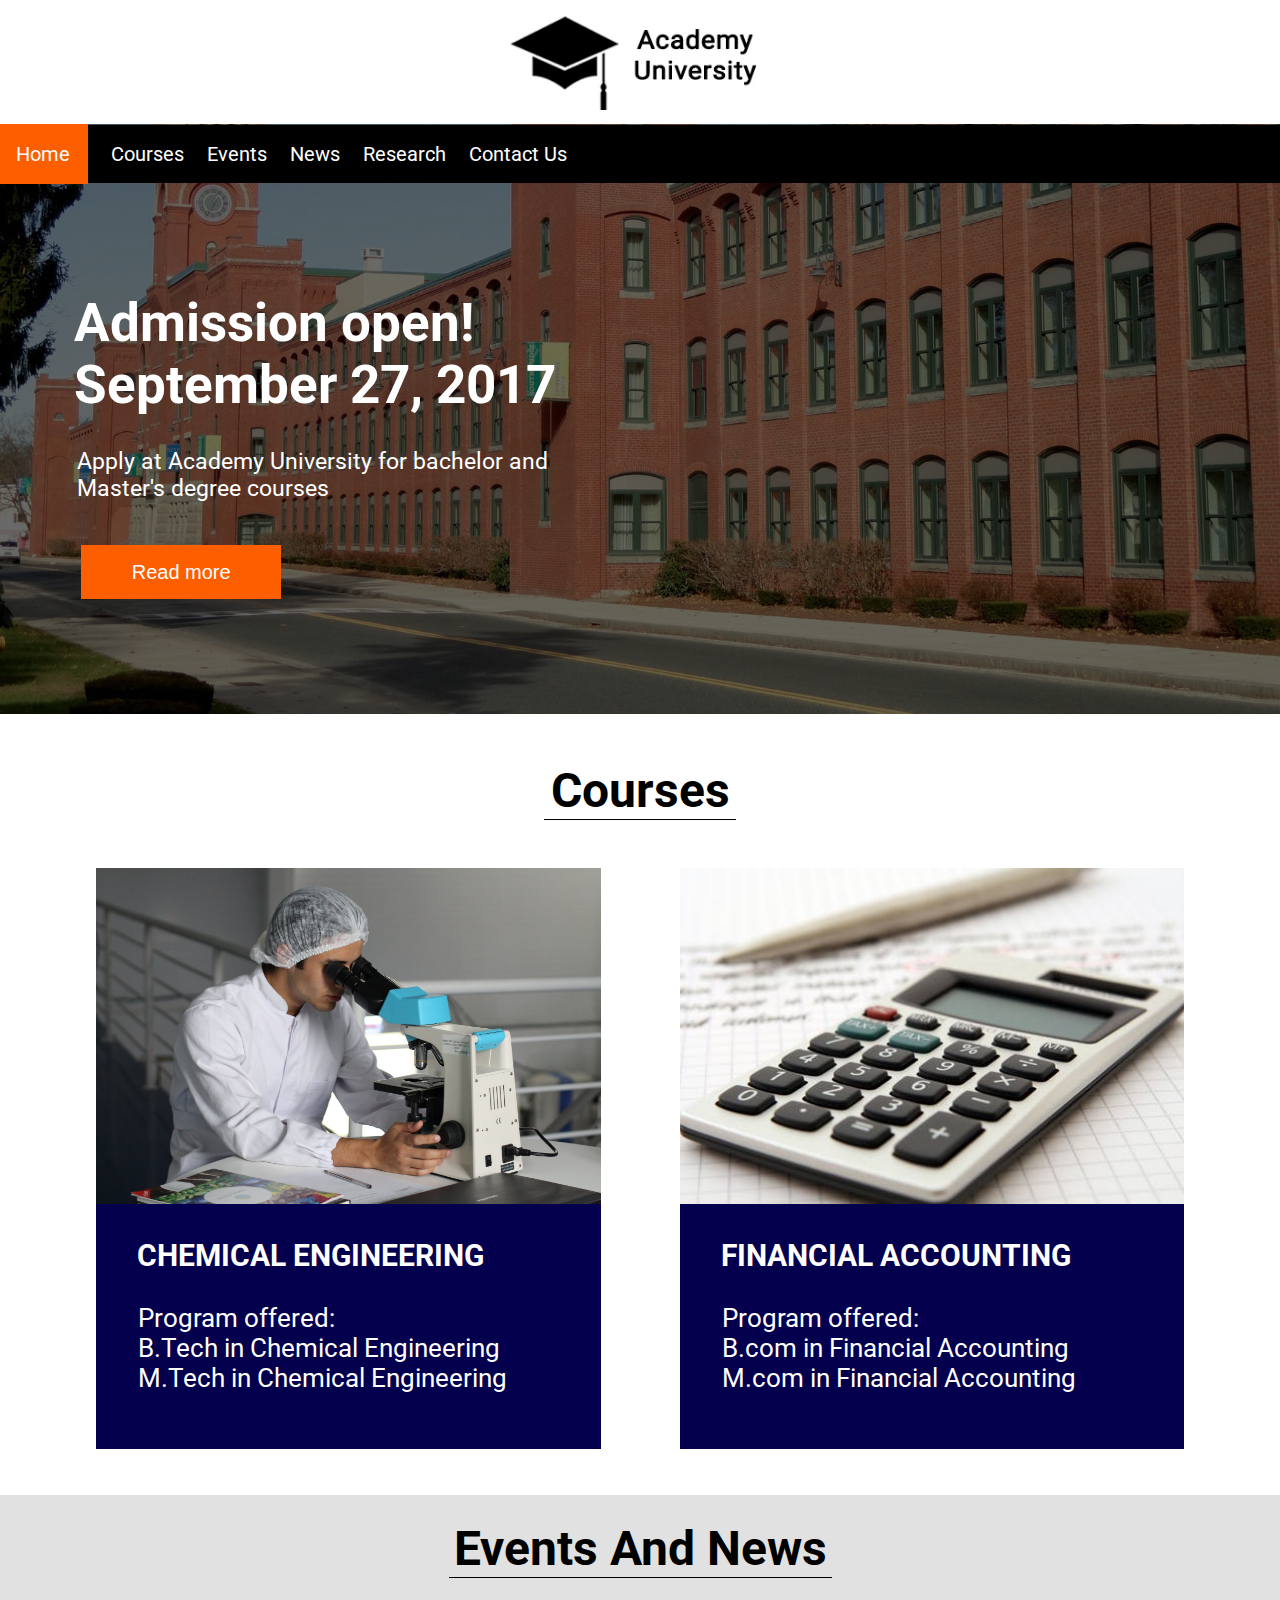
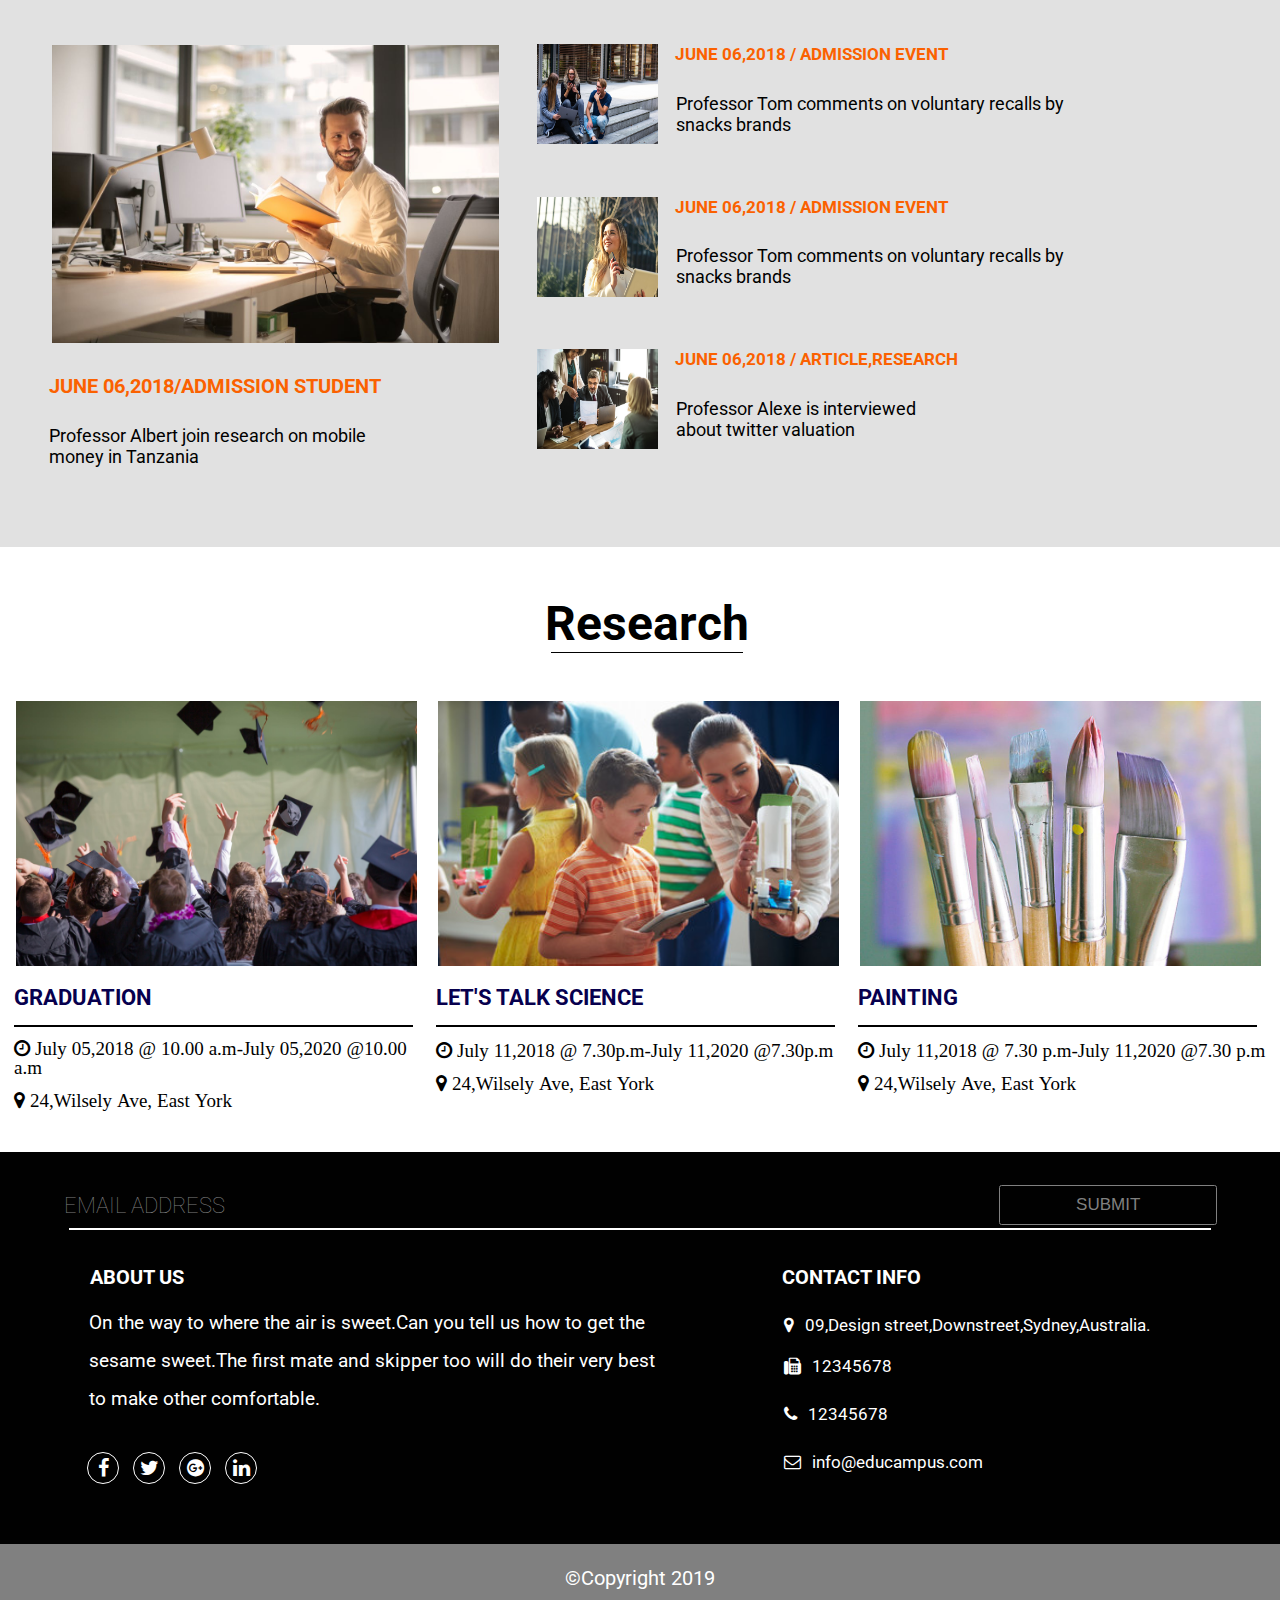
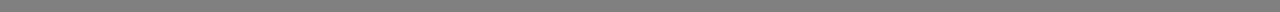
==== commit 0b840ac0: "changes" ====
--- a/Intex.html
+++ b/Intex.html
@@ -4,35 +4,49 @@
   <meta charset="utf-8">
   <meta name="viewport" content="width=device-width, minimum-scale=1, initial-scale=1">
   <title>Document</title>
-  <link rel="stylesheet" href="css/style.css">]
-
-
-
+  <link rel="stylesheet" href="css/style.css">
   <link rel="stylesheet" href="https://cdnjs.cloudflare.com/ajax/libs/font-awesome/4.7.0/css/font-awesome.min.css">
   <link href="https://fonts.googleapis.com/css?family=Roboto&display=swap" rel="stylesheet">
-
 </head>
 <body>
   <header>
     <div class="container">
       <a href="#" class="logo">
-        <img src="logo.jpg" class="image_one">
+        <img src="logo.jpg" class="image_one" alt="logo">
       </a>
-      <button><i class="fa fa-navicon"></i></button>
+      <button class="sp"><i class="fa fa-navicon"></i></button>
     </div>
+      <div class="navigation">
+        <nav class="navi_wrap">
+          <ul class="nav_one">
+            <li><a href="#" class="Home">Home</a></li>
+            <li><a href="#" class="navi_menu" >Courses</a></li>
+            <li><a href="#" class="navi_menu" >Events</a></li>
+            <li><a href="#" class="navi_menu" >News</a></li>
+            <li><a href="#" class="navi_menu" >Research</a></li>
+            <li><a href="#" class="navi_menu" >Contact Us</a></li>
+          </ul>
+        </nav>
+        <a href="#" class="search_icon">
+          <i class="fa fa-search" aria-hidden="true"></i>
+        </a>
+      </div>
   </header>
   <div class="main-visual">
     <div class="container">
-      <h2>Admission open!<br>September 27,2017</h2>
+      <h2>Admission open!<br>September 27, 2017</h2>
       <p class="para_one">Apply at Academy University for bachelor
         and Master's degree courses</p>
-      <a href="#"><button class="button_one">Read more</button></a>
+      <button class="button_one">Read more</button>
     </div>
   </div>
   <div class="div_courses">
     <h1 class="h1_two">Courses</h1>
+  <div class="two column">
     <section class="section_one">
-      <fig><img src="chemical pic.jpeg" alt="" width="100%"></fig>
+      <figure class="courses_img">
+        <img class="courses_pic" src="chemical_pic.jpeg" alt="">
+      </figure>
       <h3>CHEMICAL ENGINEERING</h3>
       <p class="para_two">Program offered:<br>
         B.Tech in Chemical Engineering<br>
@@ -40,7 +54,9 @@
       </p>
     </section>
     <section class="section_two">
-      <fig><img src="financial pic.jpeg" alt="" width="100%"></fig>
+      <figure class="courses_img">
+        <img  class="courses_pic" src="financial_pic.jpeg" alt="">
+      </figure>
       <h3>FINANCIAL ACCOUNTING</h3>
       <p class="para_two">Program offered:<br>
         B.com in Financial Accounting<br>
@@ -48,39 +64,57 @@
       </p>
     </section>
   </div>
+  </div>
   <div class="event and news_wrap">
-      <h1 class="h1_three"><U>Events And News</U></h1>
+    <h1 class="h1_three">Events And News</h1>
+    <div class="event_float">
+  <div class="event and news_column">
       <ul>
         <li>
-          <fig class="fig_one"><img src="event-1.jpeg"alt="" width="100%"></fig>
-          <h4>JUNE 06,2018/ADMISSION STUDENT</h4>
-          <p class="para_three">Professor Albert join research on mobile<br>
+            <figure class="fig_one">
+            <img src="event-1.jpeg" alt="">
+            </figure>
+            <h4>JUNE 06,2018/ADMISSION STUDENT</h4>
+            <p class="para_three">Professor Albert join research on mobile<br>
               money in Tanzania</p>
         </li>
+      </ul>
+    </div>
+    <div class="event_right">
+      <ul>
+          <li>
+            <figure class="fig_two">
+              <img src="event-2.jpeg" alt="">
+            </figure>
+            <h5>JUNE 06,2018 / ADMISSION EVENT</h5>
+            <p class="para_four">Professor Tom comments on
+            voluntary recalls by snacks brands</p>
+          </li>
         <li>
-          <fig><img src="event-2.jpeg"alt="" width="32%"></fig>
+          <figure class="fig_two"><img src="event-3.jpeg" alt=""></figure>
           <h5>JUNE 06,2018 / ADMISSION EVENT</h5>
           <p class="para_four">Professor Tom comments on
           voluntary recalls by snacks brands</p>
         </li>
         <li>
-          <fig><img src="event-3.jpeg"alt="" width="32%"></fig>
-          <h5>JUNE 06,2018 / ADMISSION EVENT</h5>
-          <p class="para_four">Professor Tom comments on
-          voluntary recalls by snacks brands</p>
-        </li>
-        <li>
-          <fig><img src="event-4.jpeg"alt=""width="32%"></fig>
+          <figure class="fig_two">
+            <img src="event-4.jpeg" alt="">
+          </figure>
           <h5>JUNE 06,2018 / ARTICLE,RESEARCH</h5>
           <p class="para_four">Professor Alexe is interviewed<br>
           about twitter valuation</p>
         </li>
       </ul>
+    </div>
   </div>
+</div>
   <div class="research_wrap">
-    <h1 class="h1_two"><u> Research </u></h1>
+    <h1 class="h1_two">Research</h1>
+    <div class="research_column">
     <section>
-      <fig><img src="res-pic1.jpeg"alt="" width="95%"></fig>
+      <figure class="research_img">
+        <img class= "res-pic" src="res-pic1.jpeg" alt="">
+      </figure>
       <h6>GRADUATION</h6>
       <hr>
       <p><i class="fa fa-clock-o" aria-hidden="true">
@@ -89,7 +123,9 @@
         <i class="fa fa-map-marker" aria-hidden="true">  24,Wilsely Ave, East York</i></p>
     </section>
     <section>
-      <fig><img src="res-pic2.jpg"alt="" width="95%"></fig>
+      <figure class="research_img">
+        <img class= "res-pic" src="res-pic2.jpg" alt="">
+      </figure>
       <h6>LET'S TALK SCIENCE</h6>
       <hr>
       <p><i class="fa fa-clock-o" aria-hidden="true">
@@ -97,7 +133,9 @@
         <i class="fa fa-map-marker" aria-hidden="true">  24,Wilsely Ave, East York</i></p>
     </section>
     <section>
-      <fig><img src="res-pic3.jpg."alt="" width="95%"></fig>
+      <figure class="research_img">
+        <img class= "res-pic" src="res-pic3.jpg" alt="">
+      </figure>
       <h6>PAINTING</h6>
       <hr>
       <p><i class="fa fa-clock-o" aria-hidden="true">
@@ -105,32 +143,38 @@
        <i class="fa fa-map-marker" aria-hidden="true">   24,Wilsely Ave, East York</i></p>
     </section>
   </div>
+  </div>
   <div class="contact_wrap">
     <h6 class="h6_two">EMAIL ADDRESS</h6>
     <button class="button_last">SUBMIT</button>
     <hr class="hr_last">
-    <h6 class="h6_last">ABOUT US</h6>
-    <P CLASS="para_last">On the way to where the air
-      is sweet.Can you tell us how
-      to get the sesame sweet.The
-      first mate and skipper too
-      will do their very best to make
-      other comfortable.</P>
+    <div class="contact_container">
+    <div class="contact_left">
+      <h6 class="h6_last">ABOUT US</h6>
+      <P CLASS="para_last">On the way to where the air
+        is sweet.Can you tell us how
+        to get the sesame sweet.The
+        first mate and skipper too
+        will do their very best to make
+        other comfortable.</P>
 
-    <ul class="social-icons">
-      <li><a href="#"><i class="fa fa-facebook" aria-hidden="true"></i></a></li>
-      <li><a href="#"><i class="fa fa-twitter" aria-hidden="true"></i></a></li>
-      <li><a href="#"><i class="fa fa-google-plus-official" aria-hidden="true"></i></a></li>
-      <li><a href="#"><i class="fa fa-linkedin" aria-hidden="true"></i></a></li>
-    </ul>
-
+      <ul class="social-icons">
+        <li><a href="#"><i class="fa fa-facebook" aria-hidden="true"></i></a></li>
+        <li><a href="#"><i class="fa fa-twitter" aria-hidden="true"></i></a></li>
+        <li><a href="#"><i class="fa fa-google-plus-official" aria-hidden="true"></i></a></li>
+        <li><a href="#"><i class="fa fa-linkedin" aria-hidden="true"></i></a></li>
+      </ul>
+    </div>
+    <div class="contact_right">
     <h6 class="h6_last"> CONTACT INFO</h6>
     <p class="para_last_one">
         <i class="fa fa-map-marker" aria-hidden="true"></i>09,Design     street,Downstreet,Sydney,Australia.<br>
         <i class="fa fa-fax" aria-hidden="true"></i>12345678<br>
-        <i class="fa fa-phone" aria-hidden="true"></i></i>12345678<br>
+        <i class="fa fa-phone" aria-hidden="true"></i>12345678<br>
         <i class="fa fa-envelope-o" aria-hidden="true"></i>info@educampus.com
     </p>
+  </div>
+</div>
   </div>
   <footer>
     <small>&copy;Copyright 2019</small>
--- a/css/style.css
+++ b/css/style.css
@@ -27,175 +27,253 @@
 }
 
 button {
-    background-color: white;
-    border: none;
+  background-color: white;
+  border: none;
 }
 
 i.fa.fa-navicon {
-    font-size: 32px;
-}
-
+  font-size: 32px;
+}
+.navi_wrap{
+  display:none;
+}
+.search_icon {
+  display: none;
+}
+
+button.sp:hover {
+  border: 2px solid orange;
+}
 /**************/
 /* main-visual */
 /**************/
 .main-visual {
-    background-image: url(../main-pic-1.jpeg);
-    padding: 20px 0;
+  background-image: url(../main-pic-1.jpeg);
+  padding: 20px 0;
+  color: white;
+  text-align: center;
+  background-position: center;
+  background-color: #00000096;
+  background-blend-mode: overlay;
+  background-size: cover;
+  width: 98%;
+  margin: 0 auto;
+}
+
+h2 {
+  margin-left: 18px;
+  text-align: left;
+  font-size: 25px;
+  margin-top: 53px;
+  margin-bottom: 6px;
+}
+
+.para_one {
+  text-align: left;
+  margin-left: 21px;
+  font-size: 10px;
+  width: 71%;
+}
+
+
+button.button_one {
+  background: #fd5e00;
+  border: none;
+  color: white;
+  height: 20px;
+  width: 74px;
+  font-size: 8px;
+  margin-right: 165px;
+  margin-top: 20px;
+  margin-bottom: 15px;
+  transition: 0.3s;
+}
+button.button_one:hover{
+  background-color:white;
+  color:#fd5e00;
+}
+
+
+/**************/
+/* Courses */
+/**************/
+
+h1.h1_two {
+    font-size: 20px;
+    text-align: center;
+    margin-top: 48px;
+    margin-bottom: 48px;
+}
+h1.h1_two:after {
+    content: "";
+    background-color: black;
+    width: 82px;
+    height: 1px;
+    margin: 0 auto;
+    display: block;
+}
+figure.courses_img {
+    margin-left: 0px;
+    width: 100%;
+}
+
+.courses_pic{
+  width:100%
+}
+
+section.section_one {
+    background: #04004d;
+    width: 94%;
+    margin-left: 15px;
     color: white;
-    text-align: center;
-    background-position: center;
-    background-color: #00000096;
-    background-blend-mode: overlay;
-    background-size: cover;
+    margin-bottom: 50px;
+    margin: 0 auto;
+}
+
+section.section_two {
+    background: #04004d;
+    width: 94%;
+    margin-left: 15px;
+    color: white;
+    margin-bottom: 50px;
+    margin: 0 auto;
+    margin-top: 86px
+}
+
+h3 {
+    margin-left: 41px;
+    font-size: 18px;
+}
+
+.para_two {
+    font-size: 15px;
+    margin-top: 12px;
+    margin-left: 42px;
+    padding-bottom: 30px;
+}
+
+/**************/
+/* events and news */
+/**************/
+
+.event.and.news_wrap {
+  background-color: #e1e1e1;
+  margin-top: 66px;
+  padding-bottom: 62px;
+}
+
+h1.h1_three {
+  font-size: 20px;
+  padding-top: 25px;
+  text-align: center;
+}
+h1.h1_three:after {
+    content: "";
+    background-color: black;
+    width: 158px;
+    height: 1px;
+    margin: 0 auto;
+    display: block;
+}
+
+
+figure.fig_one {
+    margin-left: 3px;
     width: 100%;
-}
-
-h2 {
-    margin-left: 18px;
-    text-align: left;
-    font-size: 25px;
-    margin-top: 53px;
-    margin-bottom: 6px;
-}
-
-.para_one {
-    text-align: left;
-    margin-left: 21px;
-    font-size: 10px;
-    width: 71%;
-}
-
-
-button.button_one {
-    background: #fd5e00;
-    border: none;
-    color: white;
-    height: 20px;
-    width: 74px;
-    font-size: 8px;
-    margin-right: 165px;
-    margin-top: 20px;
-    margin-bottom: 15px;
-}
-
-/**************/
-/* Courses */
-/**************/
-
-.div_courses {
-    width: 90%;
-    margin-left: 15px;
-}
-
-section.section_one {
-    color: white;
-    background-color: #04004d;
-}
-
-h3 {
-    margin-left: 35px;
-    font-size: 18px;
-    margin-top: 13px;
-}
-
-p.para_two {
-    font-size: 15px;
-    margin-left: 36px;
-    padding-bottom: 33px;
-}
-
-h1.h1_two {
-  margin-left: 89px;
-  margin-top: 35px;
-  margin-bottom: 35px;
-  font-size: 28px;
-}
-
-section.section_two {
-    color: white;
-    background-color: #04004d;
-    margin-top: 58px;
-}
-
-/**************/
-/* events and news */
-/**************/
-
-.event.and.news_wrap {
-    background-color: #e1e1e1;
-    margin-top: 66px;
-    padding-bottom: 38px;
-}
-
-h1.h1_three {
-    font-size: 28px;
-    margin-left: 44px;
-    padding-top: 25px;
-}
-
-li {
-    list-style: none;
-    margin-top: 35px;
-    margin-right: 10px;
-    margin-left: -30px;
-}
-
-h4 {
-    color: #fb6100;
-    font-size: 12px;
-}
-
-
-p.para_three {
-    font-size: 13px;
-}
-
+    margin: 0 auto;
+}
+
+figure.fig_one img {
+    width: 100%;
+}
+
+
+figure.fig_two img {
+    width: 100px;
+    height: 88px;
+    float: left;
+}
+
+figure.fig_two {
+    margin-left: 1px;
+    margin-bottom: 62px;
+}
 h5 {
     color: #fb6100;
-    float: right;
-    font-size: 11px;
-    margin-top: 2px;
-    margin-right: 20px;
+    font-size: 10px;
+    margin-left: 110px;
 }
 
 p.para_four {
-    font-size: 12px;
+    font-size: 10px;
     width: 65%;
-    float: right;
-    margin-top: -47px;
     text-align: left;
-    margin-left: 155px;
-}
+    margin-left: 113px;
+}
+
+
+
+li {
+  list-style: none;
+  margin-top: 35px;
+  margin-right: 10px;
+  margin-left: -30px;
+}
+
+h4 {
+  color: #fb6100;
+  font-size: 12px;
+}
+
+
+p.para_three {
+  font-size: 13px;
+}
+
+
 
 /**************/
 /* research*/
 /**************/
 .research_wrap {
-    margin-top: 40px;
-    margin-left: 14px;
+  margin-top: 40px;
+  margin-left: 14px;
+}
+
+section {
+    width: 100%;
 }
 
 h6 {
-    color: #07004e;
-    margin-bottom: 15px;
-    margin-top: 15px;
+  color: #07004e;
+  margin-bottom: 15px;
+  margin-top: 15px;
 }
 
 hr {
-    width: 94%;
-    margin-right: 65px;
-    border: 1px solid black;
+  width: 94%;
+  margin-right: 65px;
+  border: 1px solid black;
 }
 
 p {
-    font-size: 12px;
-    margin-top: 12px;
+  font-size: 12px;
+  margin-top: 12px;
 }
 
 i.fa.fa-map-marker {
-    margin-right: 12px;
-    margin-bottom: 18px;
-    margin-top: 12px;
+  margin-right: 12px;
+  margin-bottom: 18px;
+  margin-top: 12px;
+}
+
+figure.research_img {
+  width: 100%;
+  margin: 0 auto;
+}
+
+img.res-pic {
+      width: 95%
 }
 
 /**************/
@@ -203,87 +281,92 @@
 /**************/
 
 .contact_wrap {
-    background-color: #010101;
-    color: white;
-    padding-bottom: 45px;
+  background-color: #010101;
+  color: white;
+  padding-bottom: 45px;
 }
 
 h6.h6_two {
-    color: grey;
-    margin-left: 25px;
-    padding-top: 20px;
-    margin-bottom: 12px;
-    font-size: 15px;
-    font-weight: lighter;
+  color: grey;
+  margin-left: 25px;
+  padding-top: 20px;
+  margin-bottom: 12px;
+  font-size: 15px;
+  font-weight: lighter;
 }
 
 
 button.button_last {
-    float: right;
-    margin-top: -30px;
-    margin-right: 25px;
-    font-size: 7px;
-    width: 18%;
-    padding: 4px;
-    background-color: #010101;
-    border: 1px solid grey;
-    color: grey;
-    margin-bottom: 9px;
+  float: right;
+  margin-top: -30px;
+  margin-right: 25px;
+  font-size: 7px;
+  width: 18%;
+  padding: 4px;
+  background-color: #010101;
+  border: 1px solid grey;
+  color: grey;
+  margin-bottom: 9px;
+  transition: 0.3s;
+}
+button.button_last:hover{
+  background: white;
+  color:black;
 }
 
 hr.hr_last {
-    border: 1px solid white;
-    width: 84%;
-    margin-left: 25px;
+  border: 1px solid white;
+  width: 84%;
+  margin-left: 25px;
 }
 
 
 h6.h6_last {
-    color: white;
-    margin-left: 26px;
-    font-size: 13px;
+  color: white;
+  margin-left: 26px;
+  font-size: 13px;
 }
 
 p.para_last {
-    width: 58%;
-    font-size: 14px;
-    text-align: start;
-    margin-left: 25px;
+  width: 58%;
+  font-size: 14px;
+  text-align: start;
+  margin-left: 25px;
 }
 
 p.para_last_one {
-    font-size: 11px;
-    text-align: start;
-    margin-left: 28px;
+  font-size: 11px;
+  text-align: start;
+  margin-left: 28px;
 }
 
 i.fa.fa-map-marker {
-    margin-right: 11px;
-    margin-bottom: 30px;
+  margin-right: 11px;
+  margin-bottom: 30px;
 }
 
 i.fa.fa-phone {
-    margin-right: 11px;
-    margin-bottom: 30px;
+  margin-right: 11px;
+  margin-bottom: 30px;
 }
 
 i.fa.fa-fax {
-    margin-right: 11px;
-    margin-bottom: 30px;
+  margin-right: 11px;
+  margin-bottom: 30px;
 }
 
 i.fa.fa-envelope-o {
-    margin-right: 11px;
+  margin-right: 11px;
 }
 .social-icons {
   padding: 0;
   margin: 0;
 }
 .social-icons li {
-    display: inline-block;
-    margin-right: 35px;
-    margin-top: 15px;
-    margin-bottom: 15px;
+  display: inline-block;
+  margin-right: 35px;
+  margin-top: 15px;
+  margin-bottom: 15px;
 }
 
 .social-icons li a {
@@ -300,34 +383,481 @@
 }
 
 ul.social-icons {
-    margin-left: 54px;
+  margin-left: 54px;
 }
 
 i.fa.fa-facebook {
-    font-size: 10px;
+  font-size: 10px;
 }
 
 i.fa.fa-twitter {
-    font-size: 10px;
+  font-size: 10px;
 }
 
 i.fa.fa-google-plus-official {
-    font-size: 10px;
+  font-size: 10px;
 }
 
 i.fa.fa-linkedin {
-    font-size: 10px;
+  font-size: 10px;
 }
 
 /**************/
 /* footer*/
 /**************/
+footer {
+  background-color: grey;
+  padding: 22px;
+  text-align: center
+}
+
+small {
+  color: white;
+}
+
+/**************/
+/* pc*/
+/**************/
+@media only screen and (min-width: 992px){
+  /**************/
+  /* common */
+  /**************/
+  .pc{
+    display: block;
+  }
+  .sp {
+    display: none;
+  }
+  .navi_wrap {
+    display: block;
+    text-align: left;
+  }
+
+  .search_icon {
+    display: block;
+  }
+  /**************/
+  /* header*/
+  /**************/
+  header {
+    position: relative;
+  }
+  header .logo img {
+    width:293px;
+}
+header .container {
+  flex-direction: column;
+  align-items: stretch;
+  text-align: center;
+}
+.navi_wrap {
+    color: white;
+  }
+  header nav ul li {
+    display: inline;
+  }
+  a {
+      text-decoration: none;
+      color: white;
+      font-size: 20px;
+  }
+
+  li {
+      list-style: none;
+      margin-left: 9px;
+  }
+
+  .navigation {
+    display: flex;
+  }
+  .navigation {
+    display: flex;
+    top: 126px;
+    position: absolute;
+    justify-content: space-between;
+    width: 100%;
+}
+ul.nav_one {
+    background: black;
+    padding: 17px;
+    width: 1260px;
+    margin-top: -1px;
+    transition: 0.3s;
+}
+a.Home {
+    background:  #fd5e00;
+    padding: 18px;
+    margin-left: -28px;
+    transition: 0.3s;
+}
+a.Home:hover{
+  background-color:white;
+  color:#fd5e00;
+  padding: 19px;
+}
+a.navi_menu:hover {
+  background-color:white;
+  color:#fd5e00;
+  padding: 17px;
+}
+
+i.fa.fa-search {
+    margin-top: -2px;
+    background: #fd5e00;
+    padding: 19px;
+    transition: 0.3s;
+}
+
+i.fa.fa-search:hover {
+  background-color:white;
+  color:#fd5e00;
+  padding: 19px;
+}
+
+
+
+  /**************/
+  /* main visual*/
+  /**************/
+  .main-visual {
+  background-image: url(../main-pic-1.jpeg);
+  padding: 100px 0;
+  color: white;
+  background-position: left bottom;
+  background-color: #00000096;
+  background-blend-mode: overlay;
+  width: 98%;
+  background-size: cover;
+  text-align: left;
+  margin-top: 54px;
+  padding-left: 29px;
+}
+
+
+  .para_one {
+    font-size: 23px;
+    width: 45%;
+    margin-top: 32px;
+  }
+
+  button.button_one {
+    background: #fd5e00;
+    border: none;
+    color: white;
+    height: 54px;
+    width: 200px;
+    font-size: 20px;
+    margin-left: 25px;
+    transition: 0.3s;
+}
+
+button.button_one:hover{
+  background-color:white;
+  color:#fd5e00;
+}
+
+  h2 {
+    font-size: 53px;
+    margin-top: 68px;
+    margin-bottom: 6px;
+}
+
+/**************/
+/*courses*/
+/**************/
+h1.h1_two {
+    font-size: 48px;
+    text-align: center;
+}
+h1.h1_two:after {
+    content: "";
+    background-color: black;
+    width: 192px;
+    height: 1px;
+    margin: 0 auto;
+    display: block;
+}
+.two.column {
+    display: flex;
+    width: 85%;
+    margin: 0 auto;
+    margin-bottom: 46px;
+}
+h3 {
+    margin-left: 41px;
+    font-size: 30px;
+}
+
+section.section_one {
+    background: #04004d;
+    width: 94%;
+    margin-left: 15px;
+    color: white;
+    margin: 0 auto;
+}
+figure.courses_img {
+    margin-left: 0px;
+    width: 100%;
+    margin-top: 0;
+}
+.courses_pic {
+    width: 100%;
+ }
+
+   section.section_two {
+   background: #04004d;
+   margin-bottom: 50px;
+   width: 94%;
+   margin: 0 auto;
+   margin-left: 79px;
+}
+
+
+.para_two {
+    font-size: 26px;
+    margin-top: 12px;
+    margin-left: 42px;
+    padding-bottom: 30px;
+}
+
+/**************/
+/*events and news*/
+/**************/
+
+.event.and.news_wrap {
+    background-color: #e1e1e1;
+    margin-top: 18px;
+    padding-bottom: 62px;
+}
+.event_float {
+    display: flex;
+}
+
+.event_right {
+    margin-top: -28px;
+}
+figure.fig_two img {
+    width: 121px;
+    height: 100px;
+    float: left;
+    margin-left: -29px;
+}
+
+figure.fig_two {
+    margin-left: 8px;
+    margin-bottom: 62px;
+}
+
+p.para_four {
+  font-size: 18px;
+  text-align: left;
+  margin-left: 118px;
+}
+
+figure.fig_one {
+    margin-left: 3px;
+}
+
+
+figure.fig_one img {
+  width: 447px
+}
+h4 {
+    color: #fb6100;
+    font-size: 20px;
+}
+
+p.para_three {
+    font-size: 18px;
+}
+
+h5 {
+  color: #fb6100;
+  font-size: 17px;
+  margin-left: 117px;
+}
+h1.h1_three {
+    font-size: 48px;
+    padding-top: 25px;
+    text-align: center;
+}
+h1.h1_three:after {
+    content: "";
+    background-color: black;
+    width: 383px;
+    height: 1px;
+    margin: 0 auto;
+    display: block;
+}
+
+/**************/
+/* research */
+/**************/
+
+.research_column {
+    display: flex;
+}
+
+section {
+    width: 60%;
+}
+
+figure.research_img {
+    margin-left: 2px;
+    margin-right: 13px;
+}
+
+img.res-pic {
+    width: 95%;
+}
+
+img.res-pic {
+    height: 265px;
+}
+
+p {
+    font-size: 19px;
+    margin-top: 12px;
+}
+h6 {
+    color: #07004e;
+    margin-bottom: 15px;
+    margin-top: 15px;
+    font-size: 22px;
+}
+/**************/
+/*contact*/
+/**************/
+.contact_wrap {
+    background-color: #010101;
+    color: white;
+    padding-bottom: 45px;
+    padding-top: 6px;
+}
+hr.hr_last {
+    border: 1px solid white;
+    width: 89%;
+    margin: 0 auto;
+}
+
+h6.h6_two {
+  color: grey;
+    margin-left: 64px;
+    padding-top: 20px;
+    margin-bottom: -3px;
+    font-size: 22px;
+    font-weight: lighter;
+}
+
+button.button_last {
+  float: right;
+  margin-right: 63px;
+  font-size: 17px;
+  width: 17%;
+  padding: 9px;
+  background-color: #010101;
+  border: 1px solid grey;
+  color: grey;
+  margin-bottom: 3px;
+  border-radius: 2.5px;
+  transition: 0.3s;
+}
+
+button.button_last:hover{
+  background: white;
+  color:black;
+}
+
+h6.h6_last {
+  color: white;
+  font-size: 20px;
+  margin-top: 35px;
+}
+
+p.para_last {
+    width: 82%;
+    font-size: 19px;
+    text-align: start;
+    line-height: 2;
+}
+
+p.para_last_one {
+    font-size: 17px;
+}
+
+ul.social-icons {
+    margin-left: 14px;
+}
+
+.social-icons li a {
+  color: white;
+  width: 30px;
+  height: 30px;
+  border-radius: 50%;
+  border: 1px solid white;
+  display: flex;
+  align-items: center;
+  justify-content: center;
+  font-size: 12px;
+  text-decoration: none;
+}
+
+i.fa.fa-facebook {
+  font-size: 20px;
+}
+
+i.fa.fa-twitter {
+  font-size: 20px;
+}
+
+i.fa.fa-google-plus-official {
+  font-size: 20px;
+}
+
+i.fa.fa-linkedin {
+  font-size: 20px;
+}
+
+.social-icons li {
+    display: inline-block;
+    margin-right: 1px;
+    margin-top: 15px;
+    margin-bottom: 15px;
+}
+
+i.fa.fa-map-marker {
+    margin-right: 11px;
+    margin-bottom: 23px;
+}
+i.fa.fa-map-phone {
+    margin-right: 11px;
+    margin-bottom: 23px;
+}
+i.fa.fa-map-fax {
+    margin-right: 11px;
+    margin-bottom: 23px;
+}
+.contact_container {
+    display: flex;
+    width: 90%;
+    margin: 0 auto;
+}
+
+.contact_right {
+    width: 80%;
+}
+/**************/
+/*footer*/
+/**************/
+
 footer {
     background-color: grey;
     padding: 22px;
+    text-align: center;
 }
 
 small {
     color: white;
-    margin-left: 83px;
-}
+    font-size: 20px;
+}
+}
